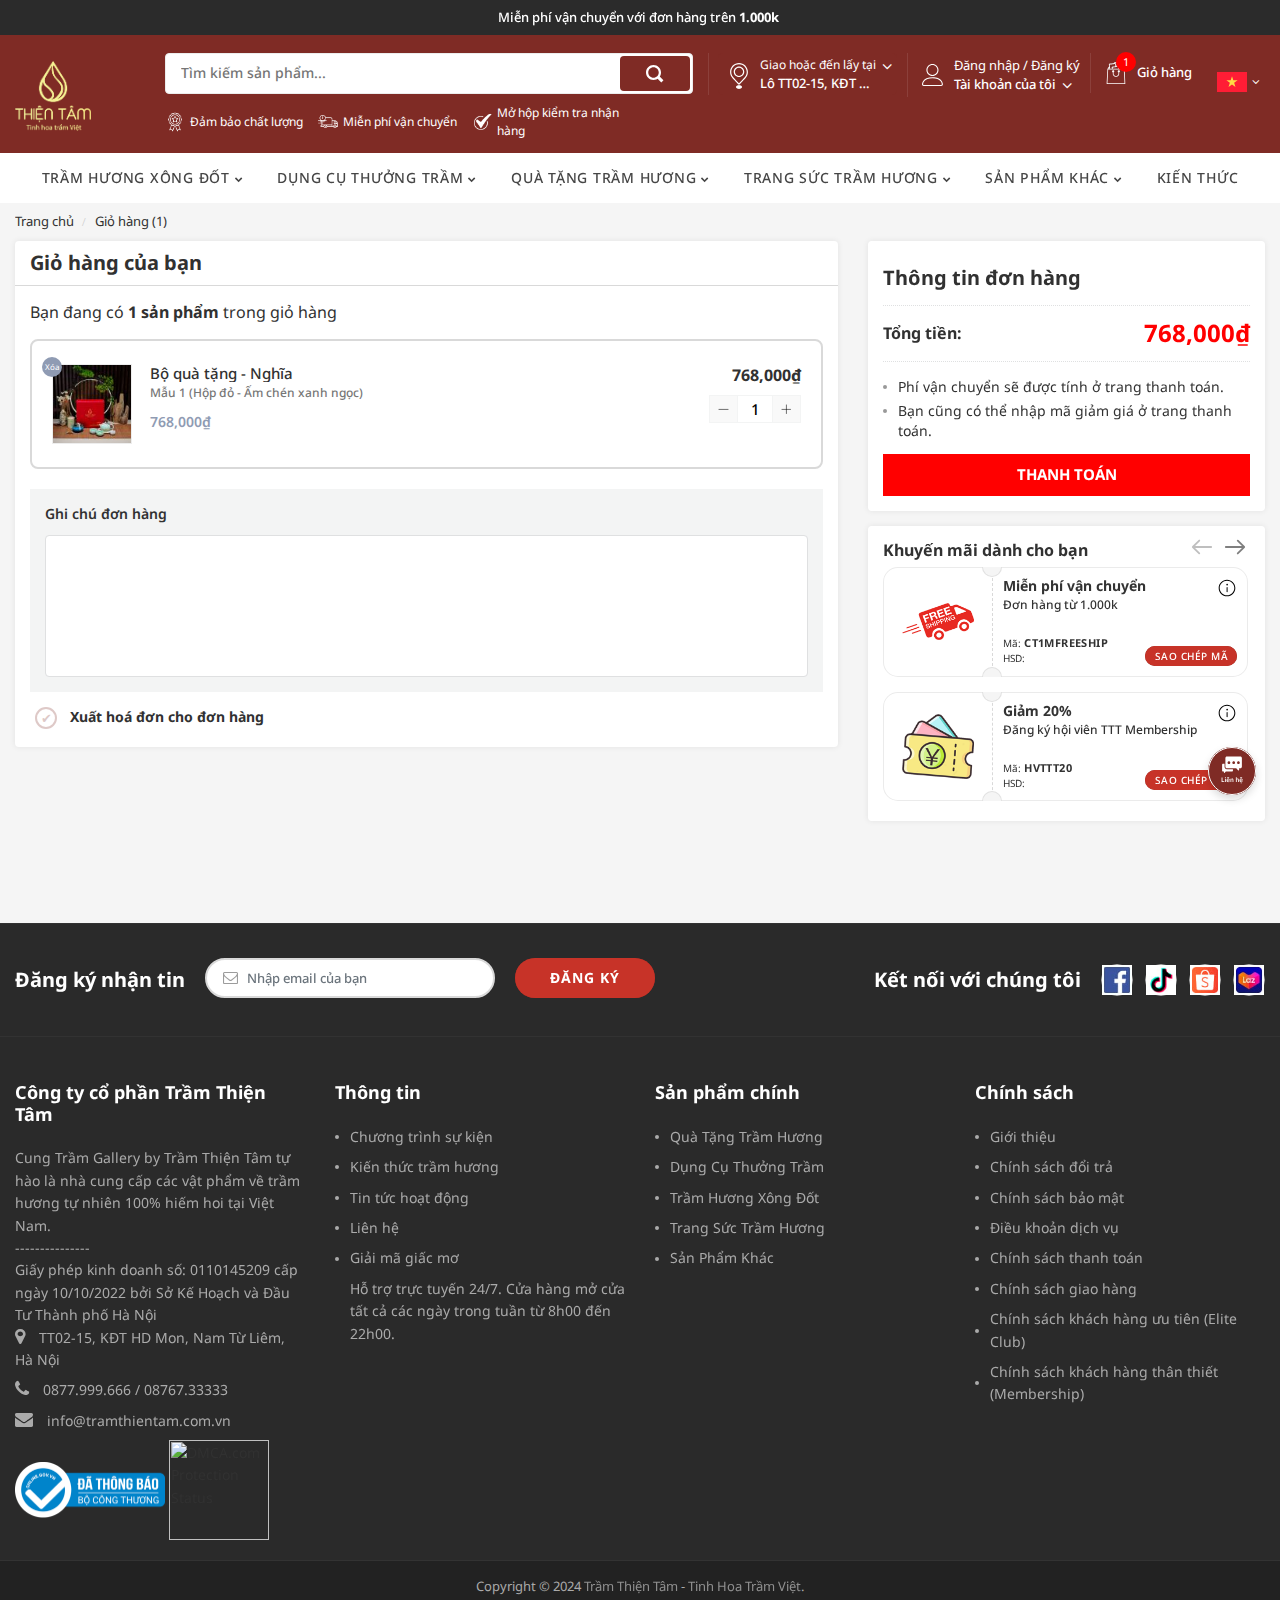
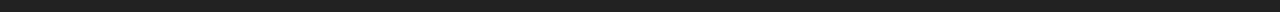
==== cart.html @ 8eb8893b "update cart" ====
<html>
    <head>
        <meta charset="utf-8" />
        <meta name="viewport" content="width=device-width, initial-scale=1">
        <title>Nụ trầm hương tại Vĩnh Phúc 2024: Chọn mua ở đâu tốt nhất? | Cung Trầm Gallery by Trầm Thiện Tâm</title>
        <link rel="stylesheet" href="https://fonts.googleapis.com/css?family=Noto%20Sans::400,400i,700,700i&display=swap" as="style"> 
        <link rel="stylesheet" href="statics/css/style.css" />
        <script src="statics/js/jquery-3.5.1.min.js" type="text/javascript"></script>
        <script src="statics/js/OwlCarousel2/owl.carousel.min.js" type="text/javascript"></script>
        <script src="statics/js/bootstap/popper.min.js" type="text/javascript"></script>
        <script src="statics/js/bootstap/bootstrap.min.js"></script>
        <script src="statics/js/Masonry/Masonry.js" type="text/javascript"></script>
        <script src="statics/js/js_custom.js" type="text/javascript"></script>
    </head>
    <body>
        <div class="mainBody-theme-container mainBody-modalshow layoutProduct_scroll">
        <div class="header-topbar clearfix">
            <div class="container-fluid">
                <ul class="navTop">
                    <li class="language_mobile  language_hovertop ">
                        <div class="language_flag">       
                            <span class="flag vn"></span> Tiếng Việt
                        </div>  
                        <div class="language_navcontent">
                            <div class="language_dropdown">
                                <ul class="list-unstyled">
                                    <li>
                                        <a class="lang__vi" href="javascript:void(0)">
                                            <span>
                                                <svg version="1.1" xmlns="http://www.w3.org/2000/svg" xmlns:xlink="http://www.w3.org/1999/xlink" x="0px" y="0px" viewBox="0 0 512 512" style="enable-background:new 0 0 512 512;" xml:space="preserve"> <polygon style="fill:#ff1d35;" points="196.641,85.337 0,85.337 0,426.663 196.641,426.663 512,426.663 512,85.337 "></polygon> <polygon style="fill:#FFDA44;" points="256,157.279 278.663,227.026 352,227.026 292.668,270.132 315.332,339.881 256,296.774 196.668,339.881 219.332,270.132 160,227.026 233.337,227.026 "></polygon></svg>
                                            </span>
                                            Tiếng Việt
                                        </a>
                                    </li>
                                    <li>
                                        <a class="lang__en" href="javascript:void(0)">
                                            <span>
                                                <svg version="1.1" xmlns="http://www.w3.org/2000/svg" xmlns:xlink="http://www.w3.org/1999/xlink" x="0px" y="0px" viewBox="0 0 512 512" style="enable-background:new 0 0 512 512;" xml:space="preserve"> <rect y="85.333" style="fill:#F0F0F0;" width="512" height="341.337"></rect> <polygon style="fill:#D80027;" points="288,85.33 224,85.33 224,223.996 0,223.996 0,287.996 224,287.996 224,426.662 288,426.662 288,287.996 512,287.996 512,223.996 288,223.996 "></polygon> <g> <polygon style="fill:#0052B4;" points="393.785,315.358 512,381.034 512,315.358     "></polygon> <polygon style="fill:#0052B4;" points="311.652,315.358 512,426.662 512,395.188 368.307,315.358     "></polygon> <polygon style="fill:#0052B4;" points="458.634,426.662 311.652,344.998 311.652,426.662     "></polygon> </g> <polygon style="fill:#F0F0F0;" points="311.652,315.358 512,426.662 512,395.188 368.307,315.358 "></polygon> <polygon style="fill:#D80027;" points="311.652,315.358 512,426.662 512,395.188 368.307,315.358 "></polygon> <g> <polygon style="fill:#0052B4;" points="90.341,315.356 0,365.546 0,315.356     "></polygon> <polygon style="fill:#0052B4;" points="200.348,329.51 200.348,426.661 25.491,426.661     "></polygon> </g> <polygon style="fill:#D80027;" points="143.693,315.358 0,395.188 0,426.662 0,426.662 200.348,315.358 "></polygon> <g> <polygon style="fill:#0052B4;" points="118.215,196.634 0,130.958 0,196.634     "></polygon> <polygon style="fill:#0052B4;" points="200.348,196.634 0,85.33 0,116.804 143.693,196.634     "></polygon> <polygon style="fill:#0052B4;" points="53.366,85.33 200.348,166.994 200.348,85.33     "></polygon> </g> <polygon style="fill:#F0F0F0;" points="200.348,196.634 0,85.33 0,116.804 143.693,196.634 "></polygon> <polygon style="fill:#D80027;" points="200.348,196.634 0,85.33 0,116.804 143.693,196.634 "></polygon> <g> <polygon style="fill:#0052B4;" points="421.659,196.636 512,146.446 512,196.636     "></polygon> <polygon style="fill:#0052B4;" points="311.652,182.482 311.652,85.331 486.509,85.331     "></polygon> </g> <polygon style="fill:#D80027;" points="368.307,196.634 512,116.804 512,85.33 512,85.33 311.652,196.634 "></polygon></svg>
                                            </span>    
                                            English
                                        </a>
                                    </li>    
                                </ul>
                            </div> 
                        </div>  
                    </li>
                </ul>
            </div>
        </div>
        <div class="topbar">
            <div class="container-fluid">
                <div class="topbar-wrapper">
                    <ul class="topbar-slideText owl-carousel">
                        <li class="discount">
                            <div class="discount-txt">
                                Miễn phí vận chuyển với đơn hàng trên  
                                <b> 1.000k </b>  	
                            </div>
                        </li>
        
                        <li class="discount">
                            <div class="discount-txt">
                                Đăng ký thành viên tại Cung Trầm Gallery by Trầm Thiện Tâm (membership) tiết kiếm tới <strong>20% </strong>  tất cả sản phẩm	
                            </div>
                        </li>
        
                        <li class="discount">
                            <div class="discount-txt">
                                Mua trực tiếp và check-in tại cửa hàng nhận ưu đãi <strong>5% </strong>  tất cả sản phẩm trầm hương	
                            </div>
                        </li>
                    </ul>
                </div>
            </div>
        </div>
        <div class="mainHeader--height">
            <header class="mainHeader mainHeader_temp03" id="site-header">
               <div class="mainHeader-middle">
                  <div class="container-fluid container-pd">
                     <div class="flex-container-header">
                        <div class="header-wrap-iconav header-wrap-action d-sm-block d-lg-none">
                           <div class="header-action">
                              <div class="header-action-item header-action_menu">
                                 <div class="header-action_text">
                                    <a class="header-action__link header-action_clicked" href="javascript:void(0)" id="site-menu-handle" aria-label="Menu" title="Menu">
                                       <span class="box-icon">
                                          <span class="hamburger-menu" aria-hidden="true">
                                          <span class="bar"></span>
                                          </span>
                                          <span class="box-icon--close">
                                             <svg viewBox="0 0 19 19" role="presentation">
                                                <path d="M9.1923882 8.39339828l7.7781745-7.7781746 1.4142136 1.41421357-7.7781746 7.77817459 7.7781746 7.77817456L16.9705627 19l-7.7781745-7.7781746L1.41421356 19 0 17.5857864l7.7781746-7.77817456L0 2.02943725 1.41421356.61522369 9.1923882 8.39339828z" fill-rule="evenodd"></path>
                                             </svg>
                                          </span>
                                       </span>
                                    </a>
                                    <span class="box-triangle">
                                       <svg viewBox="0 0 20 9" role="presentation">
                                          <path d="M.47108938 9c.2694725-.26871321.57077721-.56867841.90388257-.89986354C3.12384116 6.36134886 5.74788116 3.76338565 9.2467995.30653888c.4145057-.4095171 1.0844277-.40860098 1.4977971.00205122L19.4935156 9H.47108938z" fill="#ffffff"></path>
                                       </svg>
                                    </span>
                                 </div>
                                 <div class="header-action_dropdown">
                                    <div class="header-dropdown_content">
                                       <div class="sitenav-menu menu-mobile" id="siteNav-menu">
                                          <div class="menu-mobile--wrap">
                                             <div class="menu-mobile--bottom">
                                                <nav id="mp-menu" class="mp-menu mp-cover">
                                                   <div class="mp-level" level="1">
                                                      <div class="mplus-menu">
                                                         <ul class="mm-panel vertical-menu-list list-root">
                                                            <li menu-root="105238451">
                                                               <a class="parent" href="product.html">
                                                                  Trầm Hương Xông Đốt
                                                                  <i>
                                                                     <svg class="icon icon--arrow-right" viewBox="0 0 8 12" role="presentation">
                                                                        <path stroke="currentColor" stroke-width="2" d="M2 2l4 4-4 4" fill="none" stroke-linecap="square"></path>
                                                                     </svg>
                                                                  </i>
                                                               </a>
                                                            </li>
                                                            <li menu-root="105238414">
                                                               <a class="parent" href="product.html">
                                                                  Dụng Cụ Thưởng Trầm
                                                                  <i>
                                                                     <svg class="icon icon--arrow-right" viewBox="0 0 8 12" role="presentation">
                                                                        <path stroke="currentColor" stroke-width="2" d="M2 2l4 4-4 4" fill="none" stroke-linecap="square"></path>
                                                                     </svg>
                                                                  </i>
                                                               </a>
                                                            </li>
                                                            <li menu-root="105227202">
                                                               <a class="parent" href="product.html">
                                                                  Quà Tặng Trầm Hương
                                                                  <i>
                                                                     <svg class="icon icon--arrow-right" viewBox="0 0 8 12" role="presentation">
                                                                        <path stroke="currentColor" stroke-width="2" d="M2 2l4 4-4 4" fill="none" stroke-linecap="square"></path>
                                                                     </svg>
                                                                  </i>
                                                               </a>
                                                            </li>
                                                            <li menu-root="105268063">
                                                               <a class="parent" href="product.html">
                                                                  Trang Sức Trầm Hương
                                                                  <i>
                                                                     <svg class="icon icon--arrow-right" viewBox="0 0 8 12" role="presentation">
                                                                        <path stroke="currentColor" stroke-width="2" d="M2 2l4 4-4 4" fill="none" stroke-linecap="square"></path>
                                                                     </svg>
                                                                  </i>
                                                               </a>
                                                            </li>
                                                            <li menu-root="105268090">
                                                               <a class="parent" href="product.html">
                                                                  Sản Phẩm Khác
                                                                  <i>
                                                                     <svg class="icon icon--arrow-right" viewBox="0 0 8 12" role="presentation">
                                                                        <path stroke="currentColor" stroke-width="2" d="M2 2l4 4-4 4" fill="none" stroke-linecap="square"></path>
                                                                     </svg>
                                                                  </i>
                                                               </a>
                                                            </li>
                                                            <li>
                                                               <a class="parent" href="news.html">Kiến thức</a>
                                                            </li>
                                                            <li class="mm-divider">
                                                               <div class="mobile-menu__section mobile-menu__section--loose">
                                                                  <p class="mobile-menu__section-title">Bạn cần hỗ trợ?</p>
                                                                  <div class="mobile-menu__help-wrapper">
                                                                     <svg class="icon icon--bi-phone" viewBox="0 0 24 24" role="presentation">
                                                                        <g stroke-width="2" fill="none" fill-rule="evenodd" stroke-linecap="square">
                                                                           <path d="M17 15l-3 3-8-8 3-3-5-5-3 3c0 9.941 8.059 18 18 18l3-3-5-5z" stroke="#313131"></path>
                                                                           <path d="M14 1c4.971 0 9 4.029 9 9m-9-5c2.761 0 5 2.239 5 5" stroke="#313131"></path>
                                                                        </g>
                                                                     </svg>
                                                                     <a href="tel:0876733333" rel="nofollow">08767.33333</a>
                                                                  </div>
                                                                  <div class="mobile-menu__help-wrapper">
                                                                     <svg class="icon icon--bi-email" viewBox="0 0 22 22" role="presentation">
                                                                        <g fill="none" fill-rule="evenodd">
                                                                           <path stroke="#313131" d="M.916667 10.08333367l3.66666667-2.65833334v4.65849997zm20.1666667 0L17.416667 7.42500033v4.65849997z"></path>
                                                                           <path stroke="#313131" stroke-width="2" d="M4.58333367 7.42500033L.916667 10.08333367V21.0833337h20.1666667V10.08333367L17.416667 7.42500033"></path>
                                                                           <path stroke="#313131" stroke-width="2" d="M4.58333367 12.1000003V.916667H17.416667v11.1833333m-16.5-2.01666663L21.0833337 21.0833337m0-11.00000003L11.0000003 15.5833337"></path>
                                                                           <path d="M8.25000033 5.50000033h5.49999997M8.25000033 9.166667h5.49999997" stroke="#313131" stroke-width="2" stroke-linecap="square"></path>
                                                                        </g>
                                                                     </svg>
                                                                     <a href="mailto:info@tramthientam.com.vn" rel="nofollow">info@tramthientam.com.vn</a>
                                                                  </div>
                                                               </div>
                                                            </li>
                                                         </ul>
                                                         <ul class="mm-panel list-child" id="105238451">
                                                            <li><a href="javascript:;"><i class="fa fa-angle-left" aria-hidden="true"></i>Quay về</a></li>
                                                            <li><a href="product.html"><b>Xem tất cả "Trầm Hương Xông Đốt"</b></a></li>
                                                            <li>
                                                               <a href="product.html"><span>-</span>Hương Trầm</a>
                                                            </li>
                                                            <li>
                                                               <a href="product.html"><span>-</span>Nụ Trầm Hương</a>
                                                            </li>
                                                            <li>
                                                               <a href="product.html"><span>-</span>Bột Trầm Hương</a>
                                                            </li>
                                                            <li>
                                                               <a href="product.html"><span>-</span>Hương Trầm Không Tăm</a>
                                                            </li>
                                                            <li>
                                                               <a href="product.html"><span>-</span>Trầm Hương Miếng</a>
                                                            </li>
                                                         </ul>
                                                         <ul class="mm-panel list-child" id="105238414">
                                                            <li><a href="javascript:;"><i class="fa fa-angle-left" aria-hidden="true"></i>Quay về</a></li>
                                                            <li><a href="product.html"><b>Xem tất cả "Dụng Cụ Thưởng Trầm"</b></a></li>
                                                            <li>
                                                               <a href="product.html"><span>-</span>Lư Xông Trầm</a>
                                                            </li>
                                                            <li>
                                                               <a href="product.html"><span>-</span>Thác Khói Trầm Hương</a>
                                                            </li>
                                                            <li>
                                                               <a href="product.html"><span>-</span>Thưởng Hương Không Tăm</a>
                                                            </li>
                                                            <li>
                                                               <a href="product.html"><span>-</span>Lư Điện Xông Trầm</a>
                                                            </li>
                                                            <li>
                                                               <a href="product.html"><span>-</span>Tẩu Xông Trầm</a>
                                                            </li>
                                                            <li>
                                                               <a href="product.html"><span>-</span>Bộ Dụng Cụ Thưởng Trầm</a>
                                                            </li>
                                                            <li>
                                                               <a href="product.html"><span>-</span>Phụ Kiện Thưởng Trầm</a>
                                                            </li>
                                                         </ul>
                                                         <ul class="mm-panel list-child" id="105227202">
                                                            <li><a href="javascript:;"><i class="fa fa-angle-left" aria-hidden="true"></i>Quay về</a></li>
                                                            <li><a href="product.html"><b>Xem tất cả "Quà Tặng Trầm Hương"</b></a></li>
                                                            <li>
                                                               <a href="product.html"><span>-</span>Bộ Quà Tặng Trầm Hương</a>
                                                            </li>
                                                            <li>
                                                               <a href="product.html"><span>-</span>Vật Phẩm Cúng Dường</a>
                                                            </li>
                                                         </ul>
                                                         <ul class="mm-panel list-child" id="105268063">
                                                            <li><a href="javascript:;"><i class="fa fa-angle-left" aria-hidden="true"></i>Quay về</a></li>
                                                            <li><a href="product.html"><b>Xem tất cả "Trang Sức Trầm Hương"</b></a></li>
                                                            <li>
                                                               <a href="product.html"><span>-</span>Vòng Trầm Hương Nữ</a>
                                                            </li>
                                                            <li>
                                                               <a href="product.html"><span>-</span>Vòng Trầm Hương Nam</a>
                                                            </li>
                                                            <li>
                                                               <a href="product.html"><span>-</span>Chuỗi Vòng Trầm Hương (108/216 Hạt)</a>
                                                            </li>
                                                            <li>
                                                               <a href="product.html"><span>-</span>Vòng Trầm Hương Cặp Đôi</a>
                                                            </li>
                                                            <li>
                                                               <a href="product.html"><span>-</span>Vòng Trầm Hương Cho Bé</a>
                                                            </li>
                                                            <li>
                                                               <a href="product.html"><span>-</span>Vòng Trầm Hương Mix Charm</a>
                                                            </li>
                                                            <li>
                                                               <a href="product.html"><span>-</span>Dây Chuyền Trầm Hương</a>
                                                            </li>
                                                         </ul>
                                                         <ul class="mm-panel list-child" id="105268090">
                                                            <li><a href="javascript:;"><i class="fa fa-angle-left" aria-hidden="true"></i>Quay về</a></li>
                                                            <li><a href="product.html"><b>Xem tất cả "Sản Phẩm Khác"</b></a></li>
                                                            <li>
                                                               <a href="product.html"><span>-</span>Trà Trầm Hương</a>
                                                            </li>
                                                            <li>
                                                               <a href="product.html"><span>-</span>Rượu Trầm Hương</a>
                                                            </li>
                                                            <li>
                                                               <a href="product.html"><span>-</span>Tinh Dầu Trầm Hương</a>
                                                            </li>
                                                            <li>
                                                               <a href="product.html"><span>-</span>Trầm Hương Cảnh</a>
                                                            </li>
                                                         </ul>
                                                      </div>
                                                   </div>
                                                </nav>
                                             </div>
                                          </div>
                                       </div>
                                    </div>
                                 </div>
                              </div>
                           </div>
                        </div>
                        <div class="header-wrap-logo">
                           <div class="wrap-logo" itemscope="" itemtype="http://schema.org/Organization">
                              <a href="index.html" itemprop="url">
                              <img itemprop="logo" src="statics/imgs/logo.png" alt="Cung Trầm Gallery by Trầm Thiện Tâm" class="img-responsive logoimg ls-is-cached owl-lazyed" width="75.5" height="100%">
                              </a>			
                              <h1 style="display:none"><a href="index.html" itemprop="url">Cung Trầm Gallery by Trầm Thiện Tâm</a></h1>
                           </div>
                        </div>
                        <div class="header-wrap-action">
                           <div class="header-action">
                              <div class="header-action-item header-wrap-search d-none d-lg-block">
                                 <div class="header-search">
                                    <div class="search-box wpo-wrapper-search">
                                       <form action="search.html" class="searchform-product searchform-categoris ultimate-search" np-autofill-form-type="other" np-checked="1" np-watching="1">
                                          <div class="wpo-search-inner">
                                             <input type="hidden" name="type" value="product">
                                             <input required="" id="inputSearchAuto-3" class="input-search" name="q" autocomplete="off" type="text" size="20" placeholder="Tìm kiếm sản phẩm...">
                                          </div>
                                          <button type="submit" class="btn-search btn">
                                             <svg version="1.1" class="svg search" xmlns="http://www.w3.org/2000/svg" xmlns:xlink="http://www.w3.org/1999/xlink" x="0px" y="0px" viewBox="0 0 24 27" style="enable-background:new 0 0 24 27;" xml:space="preserve">
                                                <path d="M10,2C4.5,2,0,6.5,0,12s4.5,10,10,10s10-4.5,10-10S15.5,2,10,2z M10,19c-3.9,0-7-3.1-7-7s3.1-7,7-7s7,3.1,7,7S13.9,19,10,19z"></path>
                                                <rect x="17" y="17" transform="matrix(0.7071 -0.7071 0.7071 0.7071 -9.2844 19.5856)" width="4" height="8"></rect>
                                             </svg>
                                          </button>
                                       </form>
                                       <div id="ajaxSearchResults-3" class="smart-search-wrapper ajaxSearchResults" style="display: none">
                                          <div class="resultsContent"></div>
                                       </div>
                                    </div>
                                 </div>
                                 <div class="policy-search d-none d-xl-block">
                                    <ul>
                                       <li class="box-item">
                                          <div class="box-icon">
                                             <img src="statics/imgs/header_03_policy_1_ico.png?v=232" alt="Đảm bảo chất lượng" width="20" height="20">
                                          </div>
                                          <div class="box-text">
                                             Đảm bảo chất lượng
                                          </div>
                                       </li>
                                       <li class="box-item">
                                          <div class="box-icon">
                                             <img src="statics/imgs/header_03_policy_2_ico.png?v=232" alt="Miễn phí vận chuyển" width="20" height="20">
                                          </div>
                                          <div class="box-text">
                                             Miễn phí vận chuyển
                                          </div>
                                       </li>
                                       <li class="box-item">
                                          <div class="box-icon">
                                             <img src="statics/imgs/header_03_policy_3_ico.png?v=232" alt="Mở hộp kiểm tra nhận hàng" width="20" height="20">
                                          </div>
                                          <div class="box-text">
                                             Mở hộp kiểm tra nhận hàng
                                          </div>
                                       </li>
                                    </ul>
                                 </div>
                              </div>
                              <div class="header-action-item header-action_search">
                                 <div class="header-action_text">
                                    <a class="header-action__link header-action_clicked" href="javascript:void(0)" id="site-search-handle" aria-label="Tìm kiếm" title="Tìm kiếm">
                                       <span class="box-icon">
                                          <svg class="svg-ico-search" xmlns="http://www.w3.org/2000/svg" xmlns:xlink="http://www.w3.org/1999/xlink" version="1.1" id="Capa_1" x="0px" y="0px" viewBox="0 0 451 451" style="enable-background:new 0 0 451 451;" xml:space="preserve">
                                             <g>
                                                <path d="M447.05,428l-109.6-109.6c29.4-33.8,47.2-77.9,47.2-126.1C384.65,86.2,298.35,0,192.35,0C86.25,0,0.05,86.3,0.05,192.3   s86.3,192.3,192.3,192.3c48.2,0,92.3-17.8,126.1-47.2L428.05,447c2.6,2.6,6.1,4,9.5,4s6.9-1.3,9.5-4   C452.25,441.8,452.25,433.2,447.05,428z M26.95,192.3c0-91.2,74.2-165.3,165.3-165.3c91.2,0,165.3,74.2,165.3,165.3   s-74.1,165.4-165.3,165.4C101.15,357.7,26.95,283.5,26.95,192.3z"></path>
                                             </g>
                                          </svg>
                                          <span class="box-icon--close">
                                             <svg viewBox="0 0 19 19" role="presentation">
                                                <path d="M9.1923882 8.39339828l7.7781745-7.7781746 1.4142136 1.41421357-7.7781746 7.77817459 7.7781746 7.77817456L16.9705627 19l-7.7781745-7.7781746L1.41421356 19 0 17.5857864l7.7781746-7.77817456L0 2.02943725 1.41421356.61522369 9.1923882 8.39339828z" fill-rule="evenodd"></path>
                                             </svg>
                                          </span>
                                       </span>
                                    </a>
                                    <span class="box-triangle">
                                       <svg viewBox="0 0 20 9" role="presentation">
                                          <path d="M.47108938 9c.2694725-.26871321.57077721-.56867841.90388257-.89986354C3.12384116 6.36134886 5.74788116 3.76338565 9.2467995.30653888c.4145057-.4095171 1.0844277-.40860098 1.4977971.00205122L19.4935156 9H.47108938z" fill="#ffffff"></path>
                                       </svg>
                                    </span>
                                 </div>
                                 <div class="header-action_dropdown">
                                    <div class="header-dropdown_content">
                                       <div class="sitenav-content sitenav-search">
                                          <p class="boxtitle">Tìm kiếm</p>
                                          <div class="search-box wpo-wrapper-search">
                                             <form action="search.html" class="searchform searchform-categoris ultimate-search">
                                                <div class="wpo-search-inner">
                                                   <input type="hidden" name="type" value="product">
                                                   <input required="" id="inputSearchAuto" class="input-search" name="q" maxlength="40" autocomplete="off" type="text" size="20" placeholder="Tìm kiếm sản phẩm..." np-intersection-state="observed">
                                                </div>
                                                <button type="submit" class="btn-search btn" id="search-header-btn">
                                                   <svg version="1.1" class="svg search" xmlns="http://www.w3.org/2000/svg" xmlns:xlink="http://www.w3.org/1999/xlink" x="0px" y="0px" viewBox="0 0 24 27" style="enable-background:new 0 0 24 27;" xml:space="preserve">
                                                      <path d="M10,2C4.5,2,0,6.5,0,12s4.5,10,10,10s10-4.5,10-10S15.5,2,10,2z M10,19c-3.9,0-7-3.1-7-7s3.1-7,7-7s7,3.1,7,7S13.9,19,10,19z"></path>
                                                      <rect x="17" y="17" transform="matrix(0.7071 -0.7071 0.7071 0.7071 -9.2844 19.5856)" width="4" height="8"></rect>
                                                   </svg>
                                                </button>
                                             </form>
                                             <div id="ajaxSearchResults" class="smart-search-wrapper ajaxSearchResults" style="display: none">
                                                <div class="resultsContent"></div>
                                             </div>
                                          </div>
                                       </div>
                                    </div>
                                 </div>
                              </div>
                              <div class="header-action-item header-action_locale locationContainer">
                                 <div class="header-action_text ">
                                    <a class="header-action__link header-action_clicked" href="#" id="site-locale-handle" aria-label="Khu vực mua hàng" title="Khu vực mua hàng">
                                       <span class="box-icon">
                                          <svg version="1.1" xmlns="http://www.w3.org/2000/svg" xmlns:xlink="http://www.w3.org/1999/xlink" x="0px" y="0px" viewBox="0 0 368.666 368.666" style="enable-background:new 0 0 368.666 368.666;" xml:space="preserve">
                                             <g id="XMLID_2_">
                                                <g>
                                                   <g>
                                                      <path d="M184.333,0C102.01,0,35.036,66.974,35.036,149.297c0,33.969,11.132,65.96,32.193,92.515
                                                         c27.27,34.383,106.572,116.021,109.934,119.479l7.169,7.375l7.17-7.374c3.364-3.46,82.69-85.116,109.964-119.51
                                                         c21.042-26.534,32.164-58.514,32.164-92.485C333.63,66.974,266.656,0,184.333,0z M285.795,229.355
                                                         c-21.956,27.687-80.92,89.278-101.462,110.581c-20.54-21.302-79.483-82.875-101.434-110.552
                                                         c-18.228-22.984-27.863-50.677-27.863-80.087C55.036,78.002,113.038,20,184.333,20c71.294,0,129.297,58.002,129.296,129.297
                                                         C313.629,178.709,304.004,206.393,285.795,229.355z"></path>
                                                      <path d="M184.333,59.265c-48.73,0-88.374,39.644-88.374,88.374c0,48.73,39.645,88.374,88.374,88.374s88.374-39.645,88.374-88.374
                                                         S233.063,59.265,184.333,59.265z M184.333,216.013c-37.702,0-68.374-30.673-68.374-68.374c0-37.702,30.673-68.374,68.374-68.374
                                                         s68.373,30.673,68.374,68.374C252.707,185.341,222.035,216.013,184.333,216.013z"></path>
                                                   </g>
                                                </g>
                                             </g>
                                          </svg>
                                          <span class="pulse"></span>
                                          <span class="box-icon--close">
                                             <svg viewBox="0 0 19 19" role="presentation">
                                                <path d="M9.1923882 8.39339828l7.7781745-7.7781746 1.4142136 1.41421357-7.7781746 7.77817459 7.7781746 7.77817456L16.9705627 19l-7.7781745-7.7781746L1.41421356 19 0 17.5857864l7.7781746-7.77817456L0 2.02943725 1.41421356.61522369 9.1923882 8.39339828z" fill-rule="evenodd"></path>
                                             </svg>
                                          </span>
                                       </span>
                                       <span class="box-text  nohas-account  ">
                                       <span class="txtnw">Giao hoặc đến lấy tại <i class="fa fa-angle-down" aria-hidden="true"></i></span>
                                       <span class="txtbl shiptoHere"><span class="txt-overflow">Lô TT02-15, KĐT HD Mon, Nam Từ Liêm, Hà Nội, Phường Mỹ Đình 2, Quận Nam Từ Liêm</span></span>
                                       </span>
                                    </a>
                                    <span class="box-triangle">
                                       <svg viewBox="0 0 20 9" role="presentation">
                                          <path d="M.47108938 9c.2694725-.26871321.57077721-.56867841.90388257-.89986354C3.12384116 6.36134886 5.74788116 3.76338565 9.2467995.30653888c.4145057-.4095171 1.0844277-.40860098 1.4977971.00205122L19.4935156 9H.47108938z" fill="#ffffff"></path>
                                       </svg>
                                    </span>
                                 </div>
                                 <div class="header-action_dropdown">
                                    <div class="header-dropdown_content">
                                       <div class="sitenav-content sitenav-locate">
                                          <button class="btnclose" aria-label="button close">
                                             <svg viewBox="0 0 19 19" role="presentation">
                                                <path d="M9.1923882 8.39339828l7.7781745-7.7781746 1.4142136 1.41421357-7.7781746 7.77817459 7.7781746 7.77817456L16.9705627 19l-7.7781745-7.7781746L1.41421356 19 0 17.5857864l7.7781746-7.77817456L0 2.02943725 1.41421356.61522369 9.1923882 8.39339828z" fill-rule="evenodd"></path>
                                             </svg>
                                          </button>
                                          <div class="sitenav-content__title">
                                             <p class="txt-title">Khu vực mua hàng</p>
                                          </div>
                                          <div class="sitenav-content__block sitenav-boxscroll">
                                             <div class="boxfilter">
                                                <div class="filter-select">
                                                   <div class="select-item">
                                                      <label for="filter-province">Tỉnh/Thành</label>
                                                      <div class="field-select">
                                                         <select class="filter-province" id="filter-province" np-intersection-state="visible">
                                                            <option value="null">- Chọn Tỉnh/Thành -</option>
                                                            <option value="Hà Nội">Hà Nội</option>
                                                         </select>
                                                      </div>
                                                   </div>
                                                   <div class="select-item">
                                                      <label for="filter-district">Quận/huyện </label>
                                                      <div class="field-select">
                                                         <select class="filter-district" id="filter-district" np-intersection-state="visible">
                                                            <option value="null">- Chọn Quận/Huyện -</option>
                                                            <option value="Quận Nam Từ Liêm">Quận Nam Từ Liêm</option>
                                                         </select>
                                                      </div>
                                                   </div>
                                                </div>
                                             </div>
                                             <div class="boxaddress chooseLocation">
                                                Giao hoặc đến lấy tại:
                                                <span id="1366881" province="Hà Nội">Lô TT02-15, KĐT HD Mon, Nam Từ Liêm, Hà Nội, Phường Mỹ Đình 2, Quận Nam Từ Liêm</span>
                                             </div>
                                             <div class="boxprovince">
                                                <div class="textprov">Chọn cửa hàng gần bạn nhất để tối ưu chi phí giao hàng. Hoặc đến lấy hàng</div>
                                                <ul class="listprov">
                                                   <li id="1398473" district="Quận Nam Từ Liêm" province="Hà Nội">
                                                      <span class="icmap">
                                                         <svg fill="#7f2b25" xmlns="http://www.w3.org/2000/svg" xmlns:xlink="http://www.w3.org/1999/xlink" x="0px" y="0px" viewBox="0 0 512 512" style="enable-background:new 0 0 512 512;" xml:space="preserve">
                                                            <g>
                                                               <g>
                                                                  <path d="M256,0C156.748,0,76,80.748,76,180c0,33.534,9.289,66.26,26.869,94.652l142.885,230.257 c2.737,4.411,7.559,7.091,12.745,7.091c0.04,0,0.079,0,0.119,0c5.231-0.041,10.063-2.804,12.75-7.292L410.611,272.22 C427.221,244.428,436,212.539,436,180C436,80.748,355.252,0,256,0z M384.866,256.818L258.272,468.186l-129.905-209.34 C113.734,235.214,105.8,207.95,105.8,180c0-82.71,67.49-150.2,150.2-150.2S406.1,97.29,406.1,180 C406.1,207.121,398.689,233.688,384.866,256.818z"></path>
                                                               </g>
                                                            </g>
                                                            <g>
                                                               <g>
                                                                  <path d="M256,90c-49.626,0-90,40.374-90,90c0,49.309,39.717,90,90,90c50.903,0,90-41.233,90-90C346,130.374,305.626,90,256,90z M256,240.2c-33.257,0-60.2-27.033-60.2-60.2c0-33.084,27.116-60.2,60.2-60.2s60.1,27.116,60.1,60.2 C316.1,212.683,289.784,240.2,256,240.2z"></path>
                                                               </g>
                                                            </g>
                                                         </svg>
                                                      </span>
                                                      <span class="address-name">Cung Trầm Gallery</span><span style="display:none"> -</span>
                                                      TT02-15, KĐT HD Mon, Phường Mỹ Đình 2, Quận Nam Từ Liêm, Thành phố Hà Nội, Phường Mỹ Đình 2, Quận Nam Từ Liêm						
                                                   </li>
                                                </ul>
                                             </div>
                                          </div>
                                       </div>
                                    </div>
                                 </div>
                              </div>
                              <div class="header-action-item header-action_account">
                                 <div class="header-action_text">
                                    <a class="header-action__link  header-action_clicked " href="javascript:void(0);" id="site-account-handle" aria-label="Tài khoản" title="Tài khoản">
                                       <span class="box-icon">
                                          <svg class="svg-ico-account" viewBox="0 0 1024 1024">
                                             <path class="path1" d="M486.4 563.2c-155.275 0-281.6-126.325-281.6-281.6s126.325-281.6 281.6-281.6 281.6 126.325 281.6 281.6-126.325 281.6-281.6 281.6zM486.4 51.2c-127.043 0-230.4 103.357-230.4 230.4s103.357 230.4 230.4 230.4c127.042 0 230.4-103.357 230.4-230.4s-103.358-230.4-230.4-230.4z"></path>
                                             <path class="path2" d="M896 1024h-819.2c-42.347 0-76.8-34.451-76.8-76.8 0-3.485 0.712-86.285 62.72-168.96 36.094-48.126 85.514-86.36 146.883-113.634 74.957-33.314 168.085-50.206 276.797-50.206 108.71 0 201.838 16.893 276.797 50.206 61.37 27.275 110.789 65.507 146.883 113.634 62.008 82.675 62.72 165.475 62.72 168.96 0 42.349-34.451 76.8-76.8 76.8zM486.4 665.6c-178.52 0-310.267 48.789-381 141.093-53.011 69.174-54.195 139.904-54.2 140.61 0 14.013 11.485 25.498 25.6 25.498h819.2c14.115 0 25.6-11.485 25.6-25.6-0.006-0.603-1.189-71.333-54.198-140.507-70.734-92.304-202.483-141.093-381.002-141.093z"></path>
                                          </svg>
                                          <span class="box-icon--close">
                                             <svg viewBox="0 0 19 19" role="presentation">
                                                <path d="M9.1923882 8.39339828l7.7781745-7.7781746 1.4142136 1.41421357-7.7781746 7.77817459 7.7781746 7.77817456L16.9705627 19l-7.7781745-7.7781746L1.41421356 19 0 17.5857864l7.7781746-7.77817456L0 2.02943725 1.41421356.61522369 9.1923882 8.39339828z" fill-rule="evenodd"></path>
                                             </svg>
                                          </span>
                                       </span>
                                       <span class="box-text">
                                       Đăng nhập / Đăng ký
                                       <span class="txtbl">Tài khoản của tôi <i class="fa fa-angle-down" aria-hidden="true"></i></span>
                                       </span>										
                                    </a>
                                    <span class="box-triangle">
                                       <svg viewBox="0 0 20 9" role="presentation">
                                          <path d="M.47108938 9c.2694725-.26871321.57077721-.56867841.90388257-.89986354C3.12384116 6.36134886 5.74788116 3.76338565 9.2467995.30653888c.4145057-.4095171 1.0844277-.40860098 1.4977971.00205122L19.4935156 9H.47108938z" fill="#ffffff"></path>
                                       </svg>
                                    </span>
                                 </div>
                                 <div class="header-action_dropdown ">
                                    <div class="header-dropdown_content">
                                       <div class="site_account sitenav-account " id="siteNav-account">
                                          <div class="site_account_panel_list">
                                             <div id="header-login-panel" class="site_account_panel site_account_default is-selected">
                                                <div class="site_account_header">
                                                   <h2 class="site_account_title heading">Đăng nhập tài khoản</h2>
                                                   <p class="site_account_legend">Nhập email và mật khẩu của bạn:</p>
                                                </div>
                                                <div class="site_account_inner">
                                                   <form accept-charset="UTF-8" action="login.html" id="customer_login" method="post">
                                                      <input name="form_type" type="hidden" value="customer_login">
                                                      <input name="utf8" type="hidden" value="✓">
                                                      <div class="form__input-wrapper form__input-wrapper--labelled">
                                                         <input type="email" id="login-customer[email]" class="form__field form__field--text" name="customer[email]" required="required">
                                                         <label for="login-customer[email]" class="form__floating-label">Email</label>
                                                      </div>
                                                      <div class="form__input-wrapper form__input-wrapper--labelled">
                                                         <input type="password" id="login-customer[password]" class="form__field form__field--text" name="customer[password]" required="required" autocomplete="current-password">
                                                         <label for="login-customer[password]" class="form__floating-label">Mật khẩu</label>						
                                                         <div class="sitebox-recaptcha">
                                                            This site is protected by reCAPTCHA and the Google
                                                            <a href="https://policies.google.com/privacy" target="_blank" rel="noreferrer">Privacy Policy</a> 
                                                            and <a href="https://policies.google.com/terms" target="_blank" rel="noreferrer">Terms of Service</a> apply.
                                                         </div>
                                                      </div>
                                                      <button type="submit" class="form__submit button dark" id="form_submit-login">Đăng nhập</button>
                                                      <input id="dbb669f519ba488f818939d4ee1a8ed0" name="g-recaptcha-response" type="hidden">
                                                      <noscript src="https://www.google.com/recaptcha/api.js?render=6LdD18MUAAAAAHqKl3Avv8W-tREL6LangePxQLM-"></noscript>
                                                      <noscript>grecaptcha.ready(function() {grecaptcha.execute('6LdD18MUAAAAAHqKl3Avv8W-tREL6LangePxQLM-', {action: 'submit'}).then(function(token) {document.getElementById('dbb669f519ba488f818939d4ee1a8ed0').value = token;});});</noscript>
                                                   </form>
                                                   <div class="site_account_secondary-action">
                                                      <p>Khách hàng mới? 
                                                         <a class="link" href="register.html">Tạo tài khoản</a>
                                                      </p>
                                                      <p>Quên mật khẩu? 
                                                         <button aria-controls="header-recover-panel" class="js-link link">Khôi phục mật khẩu</button>
                                                      </p>
                                                   </div>
                                                </div>
                                             </div>
                                             <div id="header-recover-panel" class="site_account_panel site_account_sliding">
                                                <div class="site_account_header">
                                                   <h2 class="site_account_title heading">Khôi phục mật khẩu</h2>
                                                   <p class="site_account_legend">Nhập email của bạn:</p>
                                                </div>
                                                <div class="site_account_inner">
                                                   <form accept-charset="UTF-8" action="recover.html" method="post">
                                                      <input name="form_type" type="hidden" value="recover_customer_password">
                                                      <input name="utf8" type="hidden" value="✓">
                                                      <div class="form__input-wrapper form__input-wrapper--labelled">
                                                         <input type="email" id="recover-customer[recover_email]" class="form__field form__field--text" name="email" required="required">
                                                         <label for="recover-customer[recover_email]" class="form__floating-label">Email</label>
                                                         <div class="sitebox-recaptcha">
                                                            This site is protected by reCAPTCHA and the Google
                                                            <a href="https://policies.google.com/privacy" target="_blank" rel="noreferrer">Privacy Policy</a> 
                                                            and <a href="https://policies.google.com/terms" target="_blank" rel="noreferrer">Terms of Service</a> apply.
                                                         </div>
                                                      </div>
                                                      <button type="submit" class="form__submit button dark" id="form_submit-recover">Khôi phục</button>
                                                      <input id="adfa47c769354db89ba643fec0b9a96c" name="g-recaptcha-response" type="hidden">
                                                      <noscript src="https://www.google.com/recaptcha/api.js?render=6LdD18MUAAAAAHqKl3Avv8W-tREL6LangePxQLM-"></noscript>
                                                      <noscript>grecaptcha.ready(function() {grecaptcha.execute('6LdD18MUAAAAAHqKl3Avv8W-tREL6LangePxQLM-', {action: 'submit'}).then(function(token) {document.getElementById('adfa47c769354db89ba643fec0b9a96c').value = token;});});</noscript>
                                                   </form>
                                                   <div class="site_account_secondary-action">
                                                      <p>Bạn đã nhớ mật khẩu? 
                                                         <button aria-controls="header-login-panel" class="js-link link">Trở về đăng nhập</button>
                                                      </p>
                                                   </div>
                                                </div>
                                             </div>
                                          </div>
                                       </div>
                                    </div>
                                 </div>
                              </div>
                              <div class="header-action-item header-action_cart">
                                 <div class="header-action_text">
                                    <a class="header-action__link  header-action_clicked " href="javascript:void(0);" id="site-cart-handle" aria-label="Giỏ hàng" title="Giỏ hàng">
                                       <span class="box-icon">
                                          <svg width="20px" height="20px" version="1.0" viewBox="0 0 512 512" xmlns="http://www.w3.org/2000/svg">
                                             <g transform="translate(0 512) scale(.1 -.1)">
                                                <path d="m2371 5100c-150-40-306-141-387-248l-35-48-492-58c-271-32-501-63-512-69-31-16-44-39-45-75 0-32 54-516 64-573 5-25 3-27-44-31-27-3-56-11-65-18s-78-117-155-245l-139-232-86-1660c-47-913-85-1692-85-1730 0-60 3-73 23-91l23-22h2125 2126l21 23c18 19 22 35 22 92 0 37-38 815-85 1728l-86 1660-139 232c-77 128-147 238-156 246-11 9-49 15-106 18-86 3-90 4-84 25 3 11 18 74 33 138 29 128 26 152-19 182-13 8-190 54-393 101-204 47-380 90-391 94-14 6-24 22-28 45-11 60-92 208-153 281-76 91-209 181-324 220-73 25-102 29-219 32-111 2-148-1-209-17zm318-176c139-34 279-140 353-265 21-34 36-64 34-66s-51 8-110 22c-113 28-152 27-180-4-8-9-34-96-56-192-23-95-43-182-46-191-4-14-72-44-80-35-1 1-19 139-39 306-19 167-40 311-44 320-21 39-55 45-163 33-56-7-103-10-106-7-8 8 127 68 183 81 72 18 178 17 254-2zm-329-258c0-2 14-117 30-256 17-139 27-256 23-260s-190-51-413-104c-308-74-410-102-427-118-31-29-30-70 7-220 17-67 30-128 30-135 0-10-45-13-203-13h-203l-56 478c-31 262-56 478-55 478 1 1 283 36 627 77s628 75 633 76c4 0 7-1 7-3zm1105-357c242-56 444-105 449-110 6-5-20-134-64-324l-74-315h-246-246l-82 343c-72 301-85 345-107 365-31 26-65 28-147 6-33-8-61-14-63-12-1 2 7 42 18 89l20 86 51-13c28-7 249-58 491-115zm-495-226c0-5 27-120 60-257 33-136 60-252 60-257s-276-9-643-9h-642l-28 117c-15 64-26 117-24 119 2 1 1194 291 1210 293 4 0 7-2 7-6zm-1980-282c0-9 14-119 25-203l5-38h-100c-55 0-100 3-100 6 0 18 145 244 156 244 8 0 14-4 14-9zm3239-110c39-66 71-122 71-125s-74-6-165-6-165 3-165 8c0 4 12 60 27 125l27 117h67 66l72-119zm155-373c3-35 40-733 81-1553s76-1511 78-1537l4-48h-1987-1987l4 48c2 26 37 717 78 1537s78 1518 81 1553l6 62h1818 1818l6-62z"></path>
                                                <path d="m1850 3209c-168-32-260-248-169-395 24-39 82-92 114-104 23-9 23-10 27-242 4-223 5-236 32-313 85-248 285-432 534-492 88-21 256-21 344 0 249 60 449 244 534 492 27 77 28 90 32 312l4 233 34 16c42 20 101 85 121 133 24 55 21 159-6 214-26 53-87 112-140 134-46 20-156 20-202 0-199-83-215-381-26-479l39-19-4-207c-5-237-17-291-88-400-225-349-715-349-940 0-71 109-83 164-88 400l-4 207 39 19c85 44 132 127 133 232 0 175-145 292-320 259z"></path>
                                             </g>
                                          </svg>
                                          <span class="box-icon--close">
                                             <svg viewBox="0 0 19 19" role="presentation">
                                                <path d="M9.1923882 8.39339828l7.7781745-7.7781746 1.4142136 1.41421357-7.7781746 7.77817459 7.7781746 7.77817456L16.9705627 19l-7.7781745-7.7781746L1.41421356 19 0 17.5857864l7.7781746-7.77817456L0 2.02943725 1.41421356.61522369 9.1923882 8.39339828z" fill-rule="evenodd"></path>
                                             </svg>
                                          </span>
                                          <span class="count-holder">
                                          <span class="count">1</span>
                                          </span>		
                                       </span>
                                       <span class="box-text">
                                       <span class="txtbl">Giỏ hàng</span>
                                       </span>							
                                    </a>
                                    <span class="box-triangle">
                                       <svg viewBox="0 0 20 9" role="presentation">
                                          <path d="M.47108938 9c.2694725-.26871321.57077721-.56867841.90388257-.89986354C3.12384116 6.36134886 5.74788116 3.76338565 9.2467995.30653888c.4145057-.4095171 1.0844277-.40860098 1.4977971.00205122L19.4935156 9H.47108938z" fill="#ffffff"></path>
                                       </svg>
                                    </span>
                                 </div>
                                 <div class="header-action_dropdown">
                                    <div class="header-dropdown_content">
                                        <div class="sitenav-content sitenav-cart">
                                            <p class="boxtitle">Giỏ hàng</p>
                                            <div class="cart-view clearfix">
                                              <div class="cart-view-scroll">
                                                 <table id="clone-item-cart" class="table-clone-cart">
                                                    <tbody>
                                                       <tr class="mini-cart__item d-none">
                                                          <td class="mini-cart__left"><a class="mnc-link" href="#" title=""><img src="" alt="" width="100%" height="100%"></a></td>
                                                          <td class="mini-cart__right">
                                                             <p class="mini-cart__title">	
                                                                <a class="mnc-title mnc-link" href="#" title=""></a>
                                                                <span class="mnc-variant">	</span>	
                                                             </p>
                                                             <div class="mini-cart__quantity">
                                                                <button class="qty-btn mnc-minus">
                                                                   <svg width="18" height="18" viewBox="0 0 20 20" xmlns="http://www.w3.org/2000/svg">
                                                                      <rect height="1" width="18" y="9" x="1"></rect>
                                                                   </svg>
                                                                </button>
                                                                <input class="qty-value" type="text" readonly="" name="mnc-quantity" value="">
                                                                <button class="qty-btn mnc-plus">
                                                                   <svg width="18" height="18" viewBox="0 0 20 20" xmlns="http://www.w3.org/2000/svg">
                                                                      <rect x="9" y="1" width="1" height="17"></rect>
                                                                      <rect x="1" y="9" width="17" height="1"></rect>
                                                                   </svg>
                                                                </button>
                                                             </div>
                                                             <div class="mini-cart__price">
                                                                <span class="mnc-price">0₫</span> 
                                                                <del class="mnc-ori-price"></del>
                                                             </div>
                                                             <div class="mini-cart__remove"></div>
                                                          </td>
                                                       </tr>
                                                    </tbody>
                                                 </table>
                                                 <table id="cart-view">
                                                    <tr class="mini-cart__item" data-vid="1097101405" data-pid="1044082808">
                                                       <td class="mini-cart__left"><a class="mnc-link" href="product.html" title="product.html"><img src="statics/imgs/full-set-qua-nghia-do-xanh__1___1__94cda7ec8eae435c8cb36281d4e503c4_small.jpg" alt="product.html" width="75" height="75"></a></td>
                                                       <td class="mini-cart__right">
                                                          <p class="mini-cart__title">	
                                                             <a class="mnc-title mnc-link" href="product.html" title="product.html">Bộ quà tặng - Nghĩa</a>
                                                             <span class="mnc-variant">Mẫu 1 (Hộp đỏ - Ấm chén xanh ngọc)</span>	
                                                          </p>
                                                          <div class="mini-cart__quantity">
                                                             <button class="qty-btn mnc-minus">
                                                                <svg width="18" height="18" viewBox="0 0 20 20" xmlns="http://www.w3.org/2000/svg">
                                                                   <rect height="1" width="18" y="9" x="1"></rect>
                                                                </svg>
                                                             </button>
                                                             <input class="qty-value" type="text" readonly name="mnc-quantity" value="1" data-vid="1097101405">
                                                             <button class="qty-btn mnc-plus">
                                                                <svg width="18" height="18" viewBox="0 0 20 20" xmlns="http://www.w3.org/2000/svg">
                                                                   <rect x="9" y="1" width="1" height="17"></rect>
                                                                   <rect x="1" y="9" width="17" height="1"></rect>
                                                                </svg>
                                                             </button>
                                                          </div>
                                                          <div class="mini-cart__price">
                                                             <span class="mnc-price">768,000₫</span> 
                                                             <del class="mnc-ori-price"></del>
                                                          </div>
                                                          <div class="mini-cart__remove">
                                                             <a href="javascript:void(0);" onclick="HRT.All.deleteCart(1,1097101405)">
                                                                <svg xmlns="http://www.w3.org/2000/svg" xmlns:xlink="http://www.w3.org/1999/xlink" x="0px" y="0px" viewBox="0 0 1000 1000" enable-background="new 0 0 1000 1000" xml:space="preserve">
                                                                   <g>
                                                                      <path d="M500,442.7L79.3,22.6C63.4,6.7,37.7,6.7,21.9,22.5C6.1,38.3,6.1,64,22,79.9L442.6,500L22,920.1C6,936,6.1,961.6,21.9,977.5c15.8,15.8,41.6,15.8,57.4-0.1L500,557.3l420.7,420.1c16,15.9,41.6,15.9,57.4,0.1c15.8-15.8,15.8-41.5-0.1-57.4L557.4,500L978,79.9c16-15.9,15.9-41.5,0.1-57.4c-15.8-15.8-41.6-15.8-57.4,0.1L500,442.7L500,442.7z"></path>
                                                                   </g>
                                                                </svg>
                                                             </a>
                                                          </div>
                                                       </td>
                                                    </tr>
                                                 </table>
                                              </div>
                                              <div class="cart-view-line"></div>
                                              <div class="cart-view-total">
                                                 <table class="table-total">
                                                    <tbody>
                                                       <tr>
                                                          <td class="mnc-total text-left">TỔNG TIỀN:</td>
                                                          <td class="mnc-total text-right" id="total-view-cart">768,000₫</td>
                                                       </tr>
                                                       <tr class="mini-cart__button">
                                                          <td colspan="2"><a href="cart.html" class="linktocart button ">Xem giỏ hàng</a></td>
                                                       </tr>
                                                    </tbody>
                                                 </table>
                                              </div>
                                           </div>
                                         </div>
                                    </div>
                                 </div>
                              </div>
                              <!-- Cờ -->
                              <div class="navItem-language language_navtop language_hovertop d-lg-block d-none hidden-xs">
                                 <div class="language_navtitle">
                                    <span>
                                       <svg version="1.1" xmlns="http://www.w3.org/2000/svg" xmlns:xlink="http://www.w3.org/1999/xlink" x="0px" y="0px" viewBox="0 0 512 512" style="enable-background:new 0 0 512 512;" xml:space="preserve">
                                          <polygon style="fill:#ff1d35;" points="196.641,85.337 0,85.337 0,426.663 196.641,426.663 512,426.663 512,85.337 "></polygon>
                                          <polygon style="fill:#FFDA44;" points="256,157.279 278.663,227.026 352,227.026 292.668,270.132 315.332,339.881 256,296.774 196.668,339.881 219.332,270.132 160,227.026 233.337,227.026 "></polygon>
                                       </svg>
                                    </span>
                                    <i class="fa fa-angle-down"></i>
                                 </div>
                                 <div class="language_navcontent js-parents">
                                    <div class="language_dropdown">
                                       <ul class="list-unstyled">
                                          <li class="js-hover lang__vi">
                                             <a href="javascript:void(0)">
                                                <span>
                                                   <svg version="1.1" xmlns="http://www.w3.org/2000/svg" xmlns:xlink="http://www.w3.org/1999/xlink" x="0px" y="0px" viewBox="0 0 512 512" style="enable-background:new 0 0 512 512;" xml:space="preserve">
                                                      <polygon style="fill:#ff1d35;" points="196.641,85.337 0,85.337 0,426.663 196.641,426.663 512,426.663 512,85.337 "></polygon>
                                                      <polygon style="fill:#FFDA44;" points="256,157.279 278.663,227.026 352,227.026 292.668,270.132 315.332,339.881 256,296.774 196.668,339.881 219.332,270.132 160,227.026 233.337,227.026 "></polygon>
                                                   </svg>
                                                </span>
                                                Tiếng Việt
                                             </a>
                                          </li>
                                          <li class="lang__en">
                                             <a href="javascript:void(0)">
                                                <span>
                                                   <svg version="1.1" xmlns="http://www.w3.org/2000/svg" xmlns:xlink="http://www.w3.org/1999/xlink" x="0px" y="0px" viewBox="0 0 512 512" style="enable-background:new 0 0 512 512;" xml:space="preserve">
                                                      <rect y="85.333" style="fill:#F0F0F0;" width="512" height="341.337"></rect>
                                                      <polygon style="fill:#D80027;" points="288,85.33 224,85.33 224,223.996 0,223.996 0,287.996 224,287.996 224,426.662 288,426.662 288,287.996 512,287.996 512,223.996 288,223.996 "></polygon>
                                                      <g>
                                                         <polygon style="fill:#0052B4;" points="393.785,315.358 512,381.034 512,315.358     "></polygon>
                                                         <polygon style="fill:#0052B4;" points="311.652,315.358 512,426.662 512,395.188 368.307,315.358     "></polygon>
                                                         <polygon style="fill:#0052B4;" points="458.634,426.662 311.652,344.998 311.652,426.662     "></polygon>
                                                      </g>
                                                      <polygon style="fill:#F0F0F0;" points="311.652,315.358 512,426.662 512,395.188 368.307,315.358 "></polygon>
                                                      <polygon style="fill:#D80027;" points="311.652,315.358 512,426.662 512,395.188 368.307,315.358 "></polygon>
                                                      <g>
                                                         <polygon style="fill:#0052B4;" points="90.341,315.356 0,365.546 0,315.356     "></polygon>
                                                         <polygon style="fill:#0052B4;" points="200.348,329.51 200.348,426.661 25.491,426.661     "></polygon>
                                                      </g>
                                                      <polygon style="fill:#D80027;" points="143.693,315.358 0,395.188 0,426.662 0,426.662 200.348,315.358 "></polygon>
                                                      <g>
                                                         <polygon style="fill:#0052B4;" points="118.215,196.634 0,130.958 0,196.634     "></polygon>
                                                         <polygon style="fill:#0052B4;" points="200.348,196.634 0,85.33 0,116.804 143.693,196.634     "></polygon>
                                                         <polygon style="fill:#0052B4;" points="53.366,85.33 200.348,166.994 200.348,85.33     "></polygon>
                                                      </g>
                                                      <polygon style="fill:#F0F0F0;" points="200.348,196.634 0,85.33 0,116.804 143.693,196.634 "></polygon>
                                                      <polygon style="fill:#D80027;" points="200.348,196.634 0,85.33 0,116.804 143.693,196.634 "></polygon>
                                                      <g>
                                                         <polygon style="fill:#0052B4;" points="421.659,196.636 512,146.446 512,196.636     "></polygon>
                                                         <polygon style="fill:#0052B4;" points="311.652,182.482 311.652,85.331 486.509,85.331     "></polygon>
                                                      </g>
                                                      <polygon style="fill:#D80027;" points="368.307,196.634 512,116.804 512,85.33 512,85.33 311.652,196.634 "></polygon>
                                                   </svg>
                                                </span>
                                                English
                                             </a>
                                          </li>
                                       </ul>
                                    </div>
                                 </div>
                              </div>
                              <!-- Cờ - end -->
                           </div>
                        </div>
                     </div>
                  </div>
               </div>
               <div class="header-menu-desktop d-none d-lg-block">
                  <div class="container-fluid container-pd">
                     <div class="header-navbar-menu">
                        <div class="header-wrap-logo wrap-logo-sticky">
                           <div class="wrap-logo">
                              <a href="index.html" itemprop="url">
                              <img itemprop="logo" src="statics/imgs/logo.png?v=232" alt="Cung Trầm Gallery by Trầm Thiện Tâm" class="img-responsive logoimg ls-is-cached owl-lazyed" width="75.5" height="100%">
                              </a>
                           </div>
                        </div>
                        <div class="header-wrap-menu">
                           <nav class="navbar-mainmenu">
                              <ul class="menuList-primary">
                                 <li class="has-submenu ">
                                    <a href="product.html" title="Trầm Hương Xông Đốt"> 
                                    Trầm Hương Xông Đốt
                                    <i class="fa fa-chevron-down" aria-hidden="true"></i>
                                    </a>
                                    <ul class="menuList-submain">
                                       <li>
                                          <a href="product.html" title="Hương Trầm"> 
                                          Hương Trầm
                                          </a>
                                       </li>
                                       <li>
                                          <a href="product.html" title="Nụ Trầm Hương"> 
                                          Nụ Trầm Hương
                                          </a>
                                       </li>
                                       <li>
                                          <a href="product.html" title="Bột Trầm Hương"> 
                                          Bột Trầm Hương
                                          </a>
                                       </li>
                                       <li>
                                          <a href="product.html" title="Hương Trầm Không Tăm"> 
                                          Hương Trầm Không Tăm
                                          </a>
                                       </li>
                                       <li>
                                          <a href="product.html" title="Trầm Hương Miếng"> 
                                          Trầm Hương Miếng
                                          </a>
                                       </li>
                                    </ul>
                                 </li>
                                 <li class="has-submenu ">
                                    <a href="product.html" title="Dụng Cụ Thưởng Trầm"> 
                                    Dụng Cụ Thưởng Trầm
                                    <i class="fa fa-chevron-down" aria-hidden="true"></i>
                                    </a>
                                    <ul class="menuList-submain">
                                       <li>
                                          <a href="product.html" title="Lư Xông Trầm"> 
                                          Lư Xông Trầm
                                          </a>
                                       </li>
                                       <li>
                                          <a href="product.html" title="Thác Khói Trầm Hương"> 
                                          Thác Khói Trầm Hương
                                          </a>
                                       </li>
                                       <li>
                                          <a href="product.html" title="Thưởng Hương Không Tăm"> 
                                          Thưởng Hương Không Tăm
                                          </a>
                                       </li>
                                       <li>
                                          <a href="product.html" title="Lư Điện Xông Trầm"> 
                                          Lư Điện Xông Trầm
                                          </a>
                                       </li>
                                       <li>
                                          <a href="product.html" title="Tẩu Xông Trầm"> 
                                          Tẩu Xông Trầm
                                          </a>
                                       </li>
                                       <li>
                                          <a href="product.html" title="Bộ Dụng Cụ Thưởng Trầm"> 
                                          Bộ Dụng Cụ Thưởng Trầm
                                          </a>
                                       </li>
                                       <li>
                                          <a href="product.html" title="Phụ Kiện Thưởng Trầm"> 
                                          Phụ Kiện Thưởng Trầm
                                          </a>
                                       </li>
                                    </ul>
                                 </li>
                                 <li class="has-submenu ">
                                    <a href="product.html" title="Quà Tặng Trầm Hương"> 
                                    Quà Tặng Trầm Hương
                                    <i class="fa fa-chevron-down" aria-hidden="true"></i>
                                    </a>
                                    <ul class="menuList-submain">
                                       <li>
                                          <a href="product.html" title="Bộ Quà Tặng Trầm Hương"> 
                                          Bộ Quà Tặng Trầm Hương
                                          </a>
                                       </li>
                                       <li>
                                          <a href="product.html" title="Vật Phẩm Cúng Dường"> 
                                          Vật Phẩm Cúng Dường
                                          </a>
                                       </li>
                                    </ul>
                                 </li>
                                 <li class="has-submenu ">
                                    <a href="product.html" title="Trang Sức Trầm Hương"> 
                                    Trang Sức Trầm Hương
                                    <i class="fa fa-chevron-down" aria-hidden="true"></i>
                                    </a>
                                    <ul class="menuList-submain">
                                       <li>
                                          <a href="product.html" title="Vòng Trầm Hương Nữ"> 
                                          Vòng Trầm Hương Nữ
                                          </a>
                                       </li>
                                       <li>
                                          <a href="product.html" title="Vòng Trầm Hương Nam"> 
                                          Vòng Trầm Hương Nam
                                          </a>
                                       </li>
                                       <li>
                                          <a href="product.html" title="Chuỗi Vòng Trầm Hương (108/216 Hạt)"> 
                                          Chuỗi Vòng Trầm Hương (108/216 Hạt)
                                          </a>
                                       </li>
                                       <li>
                                          <a href="product.html" title="Vòng Trầm Hương Cặp Đôi"> 
                                          Vòng Trầm Hương Cặp Đôi
                                          </a>
                                       </li>
                                       <li>
                                          <a href="product.html" title="Vòng Trầm Hương Cho Bé"> 
                                          Vòng Trầm Hương Cho Bé
                                          </a>
                                       </li>
                                       <li>
                                          <a href="product.html" title="Vòng Trầm Hương Mix Charm"> 
                                          Vòng Trầm Hương Mix Charm
                                          </a>
                                       </li>
                                       <li>
                                          <a href="product.html" title="Dây Chuyền Trầm Hương"> 
                                          Dây Chuyền Trầm Hương
                                          </a>
                                       </li>
                                    </ul>
                                 </li>
                                 <li class="has-submenu ">
                                    <a href="product.html" title="Sản Phẩm Khác"> 
                                    Sản Phẩm Khác
                                    <i class="fa fa-chevron-down" aria-hidden="true"></i>
                                    </a>
                                    <ul class="menuList-submain">
                                       <li>
                                          <a href="product.html" title="Trà Trầm Hương"> 
                                          Trà Trầm Hương
                                          </a>
                                       </li>
                                       <li>
                                          <a href="product.html" title="Rượu Trầm Hương"> 
                                          Rượu Trầm Hương
                                          </a>
                                       </li>
                                       <li>
                                          <a href="product.html" title="Tinh Dầu Trầm Hương"> 
                                          Tinh Dầu Trầm Hương
                                          </a>
                                       </li>
                                       <li>
                                          <a href="product.html" title="Trầm Hương Cảnh"> 
                                          Trầm Hương Cảnh
                                          </a>
                                       </li>
                                    </ul>
                                 </li>
                                 <li>
                                    <a href="news.html" title="Kiến thức"> 
                                    Kiến thức
                                    </a>
                                 </li>
                              </ul>
                           </nav>
                        </div>
                     </div>
                  </div>
               </div>
               <div class="header-search-mobile">
                  <div class=" search-box wpo-wrapper-search">
                     <form action="search.html" class="searchform-mobile searchform-categoris ultimate-search">
                        <div class="wpo-search-inner">
                           <input type="hidden" name="type" value="product">
                           <input required="" id="inputSearchAuto-mb" class="input-search" name="q" maxlength="40" autocomplete="off" type="text" size="20" placeholder="Tìm kiếm sản phẩm..." np-intersection-state="observed">
                        </div>
                        <button type="submit" class="btn-search btn" id="search-header-btn-mb">
                           <span class="search-icon">
                              <svg version="1.1" class="svg search" xmlns="http://www.w3.org/2000/svg" xmlns:xlink="http://www.w3.org/1999/xlink" x="0px" y="0px" viewBox="0 0 24 27" style="enable-background:new 0 0 24 27;" xml:space="preserve">
                                 <path d="M10,2C4.5,2,0,6.5,0,12s4.5,10,10,10s10-4.5,10-10S15.5,2,10,2z M10,19c-3.9,0-7-3.1-7-7s3.1-7,7-7s7,3.1,7,7S13.9,19,10,19z"></path>
                                 <rect x="17" y="17" transform="matrix(0.7071 -0.7071 0.7071 0.7071 -9.2844 19.5856)" width="4" height="8"></rect>
                              </svg>
                           </span>
                           <span class="search-close">
                              <svg xmlns="http://www.w3.org/2000/svg" width="24" height="24" viewBox="0 0 24 24">
                                 <path d="M19 6.41L17.59 5 12 10.59 6.41 5 5 6.41 10.59 12 5 17.59 6.41 19 12 13.41 17.59 19 19 17.59 13.41 12z"></path>
                              </svg>
                           </span>
                        </button>
                     </form>
                     <div id="ajaxSearchResults-mb" class="smart-search-wrapper ajaxSearchResults" style="display: none">
                        <div class="resultsContent"></div>
                     </div>
                  </div>
               </div>
            </header>
         </div>
         <main class="wrapperMain_content">
            <div id="layout-cart">
                <div class="breadcrumb-shop">
                    <div class="container">
                        <div class="breadcrumb-list">
                            <ol class="breadcrumb breadcrumb-arrows">
                                <li>
                                    <a href="index.html" target="_self" itemprop="item"><span>Trang chủ</span></a>		
                                </li>
                                <li class="active">
                                    <span>
                                        <strong> Giỏ hàng (1)</strong>
                                    </span>
                                </li>
                            </ol>
                        </div>
                    </div>
                </div>
                <div class="wrapper-mainCart">
                    <div class="content-bodyCart">
                       <div class="container">
                          <div class="row">
                             <div class="col-lg-8 col-md-12 col-12 contentCart-detail">
                                <div class="mainCart-detail">
                                   <h1 class="heading-cart">Giỏ hàng của bạn</h1>
                                   <div class="list-pageform-cart">
                                      <form action="/cart" method="post" id="cartformpage" data-np-autofill-form-type="other" data-np-checked="1" data-np-watching="1">
                                         <div class="cart-row">
                                            <p class="title-number-cart">
                                               Bạn đang có <strong class="count-cart">1 sản phẩm</strong> trong giỏ hàng
                                            </p>
                                            <div class="table-cart">
                                               <div class="media-line-item line-item" data-variant-id="1097101405" data-product-id="1044082808">
                                                  <div class="media-left">
                                                     <div class="item-img">
                                                        <a href="detail-product.html">
                                                        <img src="statics/imgs/full-set-qua-nghia-do-xanh__1___1__94cda7ec8eae435c8cb36281d4e503c4_small.jpg" alt="Bộ quà tặng - Nghĩa" width="100%" height="100%">
                                                        </a>
                                                     </div>
                                                     <div class="item-remove">
                                                        <a href="javascript:void(0)" onclick="HRT.Cart.removeItemCart(this,'/cart/change?line=1&amp;quantity=0')" class="cart">Xóa</a>
                                                     </div>
                                                  </div>
                                                  <div class="media-right">
                                                     <div class="item-info">
                                                        <h3 class="item--title"><a href="detail-product.html">Bộ quà tặng - Nghĩa</a></h3>
                                                        <div class="item--variant">
                                                           <span>Mẫu 1 (Hộp đỏ - Ấm chén xanh ngọc)</span>
                                                        </div>
                                                     </div>
                                                     <div class="item-price">
                                                        <p>
                                                           <span>768,000₫</span>
                                                        </p>
                                                     </div>
                                                  </div>
                                                  <div class="media-total">
                                                     <div class="item-total-price">
                                                        <div class="price">
                                                           <span class="line-item-total">768,000₫</span>
                                                        </div>
                                                     </div>
                                                     <div class="item-qty">
                                                        <div class="qty quantity-partent qty-click clearfix">
                                                           <button type="button" class="qtyminus qty-btn">
                                                              <svg width="18" height="18" viewBox="0 0 20 20" xmlns="http://www.w3.org/2000/svg">
                                                                 <rect height="1" width="18" y="9" x="1"></rect>
                                                              </svg>
                                                           </button>
                                                           <input type="text" size="4" name="updates[]" min="1" oriprice="76800000" line="1" productid="1044082808" variantid="1097101405" id="updates_1097101405" data-price="76800000" value="1" readonly="" class="tc line-item-qty item-quantity">
                                                           <button type="button" class="qtyplus qty-btn">
                                                              <svg width="18" height="18" viewBox="0 0 20 20" xmlns="http://www.w3.org/2000/svg">
                                                                 <rect x="9" y="1" width="1" height="17"></rect>
                                                                 <rect x="1" y="9" width="17" height="1"></rect>
                                                              </svg>
                                                           </button>
                                                        </div>
                                                     </div>
                                                  </div>
                                               </div>
                                            </div>
                                         </div>
                                         <div class="cart-row">
                                            <div class="order-noted-block">
                                               <div class="container-pd15">
                                                  <div class="checkout-buttons clearfix">
                                                     <label for="note" class="note-label">Ghi chú đơn hàng</label>
                                                     <textarea class="form-control" id="note" name="note" rows="5"></textarea>
                                                  </div>
                                                  <button type="submit" id="checkout" class="btn-checkout button d-none " name="checkout" value="">Thanh toán</button>
                                               </div>
                                            </div>
                                         </div>
                                         <div class="cart-row">
                                            <div class="order-invoice-block">
                                               <div class="checkbox">
                                                  <input type="hidden" name="attributes[invoice]" id="re-checkbox-bill" value="no">
                                                  <input type="checkbox" id="checkbox-bill" value="yes" name="regular-checkbox" class="regular-checkbox">
                                                  <label for="checkbox-bill" class="box"></label>
                                                  <label for="checkbox-bill" class="title">Xuất hoá đơn cho đơn hàng</label>
                                               </div>
                                               <div class="bill-field">
                                                  <div class="form-group">
                                                     <input type="text" class="form-control val-f check_change" name="attributes[bill_order_company]" value="" placeholder="Tên công ty...">
                                                  </div>
                                                  <div class="form-group">
                                                     <input type="number" pattern=".{10,}" onkeydown="return HRT.All.FilterInput(event)" onpaste="HRT.All.handlePaste(event)" class="form-control val-f val-n check_change" name="attributes[bill_order_tax_code]" value="" placeholder="Mã số thuế...">
                                                  </div>
                                                  <div class="form-group">
                                                     <input type="email" class="form-control val-f val-mail check_change" name="attributes[bill_email]" value="" placeholder="Email...">
                                                  </div>
                                                  <div class="form-group">
                                                     <input type="text" class="form-control val-f check_change" name="attributes[bill_order_address]" value="" placeholder="Địa chỉ công ty...">
                                                  </div>
                                                  <div class="form-btn">
                                                     <a href="javascript:void();" class="button btn-save">Lưu thông tin</a>
                                                  </div>
                                               </div>
                                            </div>
                                         </div>
                                      </form>
                                   </div>
                                </div>
                             </div>
                             <div class="col-lg-4 col-md-12 col-12 sidebarCart-sticky">
                                <div class="wrap-order-summary">
                                   <div class="order-summary-block">
                                      <h2 class="summary-title">Thông tin đơn hàng</h2>
                                      <div class="summary-total">
                                         <p>Tổng tiền: <span>768,000₫</span></p>
                                      </div>
                                      <div class="summary-action">
                                         <p>Phí vận chuyển sẽ được tính ở trang thanh toán.</p>
                                         <p>Bạn cũng có thể nhập mã giảm giá ở trang thanh toán.</p>
                                         <div class="summary-alert alert alert-danger ">
                                            Giỏ hàng của bạn hiện chưa đạt mức tối thiểu để thanh toán.
                                         </div>
                                      </div>
                                      <div class="summary-button">	
                                         <a id="btnCart-checkout" class="checkout-btn btnred " data-price-min="" data-price-total="768000" href="#">THANH TOÁN </a>
                                      </div>
                                   </div>
                                   <div class="order-summary-block">
                                      <div class="cart-coupon coupon-initial  bgWhite">
                                         <div class="title-coupon">
                                            <h2>Khuyến mãi dành cho bạn</h2>
                                         </div>
                                         <div class="owl-carousel owlCarousel-style" id="sliderCouponCart">
                                            <div class="row-coupon">
                                               <div class="col-12 col-md-6 col-xl-12 coupon-item">
                                                  <div class="coupon-item__inner">
                                                     <div class="coupon-item__left">
                                                        <div class="cp-img boxlazy-img">
                                                           <span class="boxlazy-img__insert">
                                                           <img class="img-fluid" src="statics/imgs/home_coupon_1_img.png?v=232" alt="Miễn phí vận chuyển" width="100%" height="100%">
                                                           </span>
                                                        </div>
                                                     </div>
                                                     <div class="coupon-item__right">
                                                        <button type="button" class="cp-icon"
                                                           data-toggle="popover" data-container="body"	data-placement="bottom"
                                                           data-popover-content="#cp-tooltip-1"	data-class="coupon-popover" title="Miễn phí vận chuyển ">
                                                           <svg xmlns="http://www.w3.org/2000/svg" xmlns:xlink="http://www.w3.org/1999/xlink" width="20" height="20" viewBox="0 0 20 20">
                                                              <defs>
                                                                 <path id="4gg7gqe5ua" d="M8.333 0C3.738 0 0 3.738 0 8.333c0 4.595 3.738 8.334 8.333 8.334 4.595 0 8.334-3.739 8.334-8.334S12.928 0 8.333 0zm0 1.026c4.03 0 7.308 3.278 7.308 7.307 0 4.03-3.278 7.308-7.308 7.308-4.03 0-7.307-3.278-7.307-7.308 0-4.03 3.278-7.307 7.307-7.307zm.096 6.241c-.283 0-.512.23-.512.513v4.359c0 .283.23.513.512.513.284 0 .513-.23.513-.513V7.78c0-.283-.23-.513-.513-.513zm.037-3.114c-.474 0-.858.384-.858.858 0 .473.384.857.858.857s.858-.384.858-.857c0-.474-.384-.858-.858-.858z" />
                                                              </defs>
                                                              <g>
                                                                 <g>
                                                                    <g>
                                                                       <g>
                                                                          <g>
                                                                             <g transform="translate(-2808 -4528) translate(2708 80) translate(52 4304) translate(48 144) translate(1.667 1.667)">
                                                                                <use xlink:href="#4gg7gqe5ua" />
                                                                             </g>
                                                                          </g>
                                                                       </g>
                                                                    </g>
                                                                 </g>
                                                              </g>
                                                           </svg>
                                                        </button>
                                                        <div class="cp-top">
                                                           <h3>Miễn phí vận chuyển</h3>
                                                           <p>Đơn hàng từ 1.000k</p>
                                                        </div>
                                                        <div class="cp-bottom">
                                                           <div class="cp-bottom-detail">
                                                              <p>Mã: <strong>CT1MFREESHIP</strong></p>
                                                              <p>HSD: </p>
                                                           </div>
                                                           <div class="cp-bottom-btn">
                                                              <button class="cp-btn button" data-coupon="CT1MFREESHIP">Sao chép mã</button>
                                                           </div>
                                                        </div>
                                                     </div>
                                                  </div>
                                               </div>
                                               <div class="col-12 col-md-6 col-xl-12 coupon-item">
                                                  <div class="coupon-item__inner">
                                                     <div class="coupon-item__left">
                                                        <div class="cp-img boxlazy-img">
                                                           <span class="boxlazy-img__insert">
                                                           <img class="img-fluid" src="statics/imgs/home_coupon_2_img.png?v=232" alt="Giảm 20%" width="100%" height="100%">
                                                           </span>
                                                        </div>
                                                     </div>
                                                     <div class="coupon-item__right">
                                                        <button type="button" class="cp-icon"
                                                           data-toggle="popover" data-container="body"	data-placement="bottom"
                                                           data-popover-content="#cp-tooltip-2"	data-class="coupon-popover" title="Giảm 20% ">
                                                           <svg xmlns="http://www.w3.org/2000/svg" xmlns:xlink="http://www.w3.org/1999/xlink" width="20" height="20" viewBox="0 0 20 20">
                                                              <defs>
                                                                 <path id="4gg7gqe5ua" d="M8.333 0C3.738 0 0 3.738 0 8.333c0 4.595 3.738 8.334 8.333 8.334 4.595 0 8.334-3.739 8.334-8.334S12.928 0 8.333 0zm0 1.026c4.03 0 7.308 3.278 7.308 7.307 0 4.03-3.278 7.308-7.308 7.308-4.03 0-7.307-3.278-7.307-7.308 0-4.03 3.278-7.307 7.307-7.307zm.096 6.241c-.283 0-.512.23-.512.513v4.359c0 .283.23.513.512.513.284 0 .513-.23.513-.513V7.78c0-.283-.23-.513-.513-.513zm.037-3.114c-.474 0-.858.384-.858.858 0 .473.384.857.858.857s.858-.384.858-.857c0-.474-.384-.858-.858-.858z" />
                                                              </defs>
                                                              <g>
                                                                 <g>
                                                                    <g>
                                                                       <g>
                                                                          <g>
                                                                             <g transform="translate(-2808 -4528) translate(2708 80) translate(52 4304) translate(48 144) translate(1.667 1.667)">
                                                                                <use xlink:href="#4gg7gqe5ua" />
                                                                             </g>
                                                                          </g>
                                                                       </g>
                                                                    </g>
                                                                 </g>
                                                              </g>
                                                           </svg>
                                                        </button>
                                                        <div class="cp-top">
                                                           <h3>Giảm 20%</h3>
                                                           <p>Đăng ký hội viên TTT Membership</p>
                                                        </div>
                                                        <div class="cp-bottom">
                                                           <div class="cp-bottom-detail">
                                                              <p>Mã: <strong>HVTTT20</strong></p>
                                                              <p>HSD: </p>
                                                           </div>
                                                           <div class="cp-bottom-btn">
                                                              <button class="cp-btn button" data-coupon="HVTTT20">Sao chép mã</button>
                                                           </div>
                                                        </div>
                                                     </div>
                                                  </div>
                                               </div>
                                            </div>
                                            <div class="row-coupon">
                                               <div class="col-12 col-md-6 col-xl-12 coupon-item">
                                                  <div class="coupon-item__inner">
                                                     <div class="coupon-item__left">
                                                        <div class="cp-img boxlazy-img">
                                                           <span class="boxlazy-img__insert">
                                                           <img class="img-fluid" src="statics/imgs/home_coupon_3_img.png?v=232" alt="Giảm 5%" width="100%" height="100%">
                                                           </span>
                                                        </div>
                                                     </div>
                                                     <div class="coupon-item__right">
                                                        <button type="button" class="cp-icon"
                                                           data-toggle="popover" data-container="body"	data-placement="bottom"
                                                           data-popover-content="#cp-tooltip-3"	data-class="coupon-popover" title="Giảm 5% ">
                                                           <svg xmlns="http://www.w3.org/2000/svg" xmlns:xlink="http://www.w3.org/1999/xlink" width="20" height="20" viewBox="0 0 20 20">
                                                              <defs>
                                                                 <path id="4gg7gqe5ua" d="M8.333 0C3.738 0 0 3.738 0 8.333c0 4.595 3.738 8.334 8.333 8.334 4.595 0 8.334-3.739 8.334-8.334S12.928 0 8.333 0zm0 1.026c4.03 0 7.308 3.278 7.308 7.307 0 4.03-3.278 7.308-7.308 7.308-4.03 0-7.307-3.278-7.307-7.308 0-4.03 3.278-7.307 7.307-7.307zm.096 6.241c-.283 0-.512.23-.512.513v4.359c0 .283.23.513.512.513.284 0 .513-.23.513-.513V7.78c0-.283-.23-.513-.513-.513zm.037-3.114c-.474 0-.858.384-.858.858 0 .473.384.857.858.857s.858-.384.858-.857c0-.474-.384-.858-.858-.858z" />
                                                              </defs>
                                                              <g>
                                                                 <g>
                                                                    <g>
                                                                       <g>
                                                                          <g>
                                                                             <g transform="translate(-2808 -4528) translate(2708 80) translate(52 4304) translate(48 144) translate(1.667 1.667)">
                                                                                <use xlink:href="#4gg7gqe5ua" />
                                                                             </g>
                                                                          </g>
                                                                       </g>
                                                                    </g>
                                                                 </g>
                                                              </g>
                                                           </svg>
                                                        </button>
                                                        <div class="cp-top">
                                                           <h3>Giảm 5%</h3>
                                                           <p>Check-in tại Trầm Thiện Tâm</p>
                                                        </div>
                                                        <div class="cp-bottom">
                                                           <div class="cp-bottom-detail">
                                                              <p>Mã: <strong>FT45YUO8H</strong></p>
                                                              <p>HSD: </p>
                                                           </div>
                                                           <div class="cp-bottom-btn">
                                                              <button class="cp-btn button" data-coupon="FT45YUO8H">Sao chép mã</button>
                                                           </div>
                                                        </div>
                                                     </div>
                                                  </div>
                                               </div>
                                            </div>
                                      </div>
                                   </div>
                                </div>
                             </div>
                          </div>
                       </div>
                    </div>
                 </div>
            </div>
            <div class="d-none">
                <div class="cpi-tooltip__info" id="cp-tooltip-1">
                   <div class="popover-content__coupon">
                      <div class="dfex-txt dfex-bkg">
                         <div class="dfex-txt--1">Mã</div>
                         <div class="dfex-txt--2"><b> CT1MFREESHIP</b> <span class="cpi-trigger" data-coupon-index="coupon-item__1" data-coupon="CT1MFREESHIP"></span></div>
                      </div>
                      <div class="dfex-txt dfex-bkg">
                         <div class="dfex-txt--3">
                            <ul>
                               <li>Cho các đơn hàng từ Cung Trầm</li>
                               <li>Không giới hạn số lần sử dụng</li>
                               <li>Sao chép mã và nhập mã khuyến mãi ở trang thanh toán</li>
                            </ul>
                         </div>
                      </div>
                      <div class="dfex-txt dfex-bkg dfex-none">
                         <div class="dfex-txt--cta">
                            <button class="btn-popover btn-popover-code" data-coupon="CT1MFREESHIP">Sao chép mã </button>																		
                            <button class="btn-popover btn-popover-close">Đóng</button>
                         </div>
                      </div>
                   </div>
                </div>
                <div class="cpi-tooltip__info" id="cp-tooltip-2">
                   <div class="popover-content__coupon">
                      <div class="dfex-txt dfex-bkg">
                         <div class="dfex-txt--1">Mã</div>
                         <div class="dfex-txt--2"><b> HVTTT20</b> <span class="cpi-trigger" data-coupon-index="coupon-item__2" data-coupon="HVTTT20"></span></div>
                      </div>
                      <div class="dfex-txt dfex-bkg">
                         <div class="dfex-txt--3">
                            <ul>
                               <li>Đăng ký hội viên Trầm Thiện Tâm (membership)</li>
                               <li>Tiết kiệm tới 20% tất cả sản phẩm</li>
                               <li>Sao chép mã và nhập mã khuyến mãi ở trang thanh toán</li>
                            </ul>
                         </div>
                      </div>
                      <div class="dfex-txt dfex-bkg dfex-none">
                         <div class="dfex-txt--cta">
                            <button class="btn-popover btn-popover-code" data-coupon="HVTTT20">Sao chép mã </button>																		
                            <button class="btn-popover btn-popover-close">Đóng</button>
                         </div>
                      </div>
                   </div>
                </div>
                <div class="cpi-tooltip__info" id="cp-tooltip-3">
                   <div class="popover-content__coupon">
                      <div class="dfex-txt dfex-bkg">
                         <div class="dfex-txt--1">Mã</div>
                         <div class="dfex-txt--2"><b> FT45YUO8H</b> <span class="cpi-trigger" data-coupon-index="coupon-item__3" data-coupon="FT45YUO8H"></span></div>
                      </div>
                      <div class="dfex-txt dfex-bkg">
                         <div class="dfex-txt--3">
                            <ul>
                               <li>Mua trực tiếp và check-in tại cửa hàng hoặc Fanpage</li>
                               <li>Nhận ưu đãi 5% tất cả sản phẩm</li>
                               <li>Sao chép mã và nhập mã khuyến mãi ở trang thanh toán</li>
                            </ul>
                         </div>
                      </div>
                      <div class="dfex-txt dfex-bkg dfex-none">
                         <div class="dfex-txt--cta">
                            <button class="btn-popover btn-popover-code" data-coupon="FT45YUO8H">Sao chép mã </button>																		
                            <button class="btn-popover btn-popover-close">Đóng</button>
                         </div>
                      </div>
                   </div>
                </div>
             </div>
        </main>
        <footer class="mainFooter   mainFooter-toolbar  ">
            <div class="footer-newsletter">
               <div class="container-fluid">
                  <div class="wrapbox-newsletter">
                     <div class="newsletter-block newsletter-widthAuto">
                        <div class="newsletter-title">
                           <h3>Đăng ký nhận tin</h3>
                        </div>
                        <div class="newsletter-content newsletter-form">
                           <form accept-charset='UTF-8' action='contact.html' class='contact-form' method='post'>
                              <input name='form_type' type='hidden' value='customer'>
                              <input name='utf8' type='hidden' value='✓'>
                              <div class="form-group input-group">
                                 <input type="hidden" id="newsletter-tags" name="contact[tags]" value="Đăng kí nhận tin" />     
                                 <input required type="email" name="contact[email]" class="form-control newsletter-input" id="newsletter-email" 
                                    pattern="[a-z0-9._%+-]+@[a-z0-9.-]+\.[a-z]{2,4}$" placeholder="Nhập email của bạn" aria-label="Email Address">
                                 <span class="input-group-btn"><button type="submit"  class="button dark newsletter-btn">Đăng ký</button></span>
                              </div>
                              <div class="sitebox-recaptcha d-none" >
                                 This site is protected by reCAPTCHA and the Google
                                 <a href="https://policies.google.com/privacy" target="_blank" rel="nofollow noreferrer">Privacy Policy</a> 
                                 and <a href="https://policies.google.com/terms" target="_blank" rel="nofollow noreferrer">Terms of Service</a> apply.
                              </div>
                              <input id='de906c10c4e143d39c80517a86eaadc1' name='g-recaptcha-response' type='hidden'>
                              <noscript data-src='https://www.google.com/recaptcha/api.js?render=6LdD18MUAAAAAHqKl3Avv8W-tREL6LangePxQLM-'></noscript>
                              <noscript>grecaptcha.ready(function() {grecaptcha.execute('6LdD18MUAAAAAHqKl3Avv8W-tREL6LangePxQLM-', {action: 'submit'}).then(function(token) {document.getElementById('de906c10c4e143d39c80517a86eaadc1').value = token;});});</noscript>
                           </form>
                           <p class="newsletter-error"></p>
                        </div>
                     </div>
                     <div class="newsletter-block newsletter-social d-none d-md-flex">
                        <div class="newsletter-title">
                           <h3>Kết nối với chúng tôi</h3>
                        </div>
                        <div class="newsletter-content">
                           <ul class="footerNav-social">
                              <li><a href="https://www.facebook.com/tramthientam.official" target="_blank" rel="nofollow noreferrer noopener" title="Facebook"><img src="statics/imgs/facebook_c1f83b6369cc4ad0a0f64f949dc1e191.jpg" alt="Facebook"></a></li>
                              <li><a href="https://www.tiktok.com/@tramthientam" target="_blank" rel="nofollow noreferrer noopener" title="Tiktok"><img src="statics/imgs/tiktok_c23f2be7a0324bee9725e3cdc38d2464.jpg" alt="Tiktok"></a></li>
                              <li><a href="https://shopee.vn/tinhhoatramviet/" target="_blank" rel="nofollow noreferrer noopener" title="Shopee"><img src="statics/imgs/shopee_06d2aaf8e49b4d4b8f5c98bf62833469.jpg" alt="Shopee"></a></li>
                              <li><a href="https://www.lazada.vn/shop/cung-tram-by-tram-thien-tam/" target="_blank" rel="nofollow noreferrer noopener" title="Lazada"><img src="statics/imgs/lazada_07a666d3411c4151955e8a9ea06290a4.jpg" alt="Lazada"></a></li>
                           </ul>
                        </div>
                     </div>
                  </div>
               </div>
            </div>
            <div class="footer-container">
               <div class="footer-expand-collapsed ">
                  <div class="container-fluid">
                     <div class="row">
                        <div class="col-lg-3 col-md-12 col-12 widget-footer">
                           <h4 class="title-footer">Công ty cổ phần Trầm Thiện Tâm</h4>
                           <div class="content-footer block-collapse row">
                              <div class="col-lg-12 col-md-12 col-12">
                                 <p>Cung Trầm Gallery by Trầm Thiện Tâm tự hào là nhà cung cấp các vật phẩm về trầm hương tự nhiên 100% hiếm hoi tại Việt Nam. <br>
                                    --------------- <br>
                                    Giấy phép kinh doanh số: 0110145209
                                    cấp ngày 10/10/2022 bởi Sở Kế Hoạch và Đầu Tư Thành phố Hà Nội
                                 </p>
                                 <div class="address-footer">
                                    <ul>
                                       <a style="color: var(--footer-color-text);" href="https://goo.gl/maps/T2UtH4iSanvMZs6n8">
                                          <li class="contact-1"><i class="fa fa-map-marker" aria-hidden="true"></i> TT02-15, KĐT HD Mon, Nam Từ Liêm, Hà Nội</li>
                                       </a>
                                       <a style="color: var(--footer-color-text);" href="tel:0876733333">
                                          <li class="contact-2"><i class="fa fa-phone" aria-hidden="true"></i> 0877.999.666 / 08767.33333</li>
                                       </a>
                                       <a style="color: var(--footer-color-text);" href="mailto:info@tramthientam.com.vn">
                                          <li class="contact-4"><i class="fa fa-envelope" aria-hidden="true"></i> info@tramthientam.com.vn</li>
                                       </a>
                                    </ul>
                                 </div>
                                 <ul class="footerNav-social d-md-none">
                                    <li><a href="https://www.facebook.com/tramthientam.official" target="_blank" rel="nofollow noreferrer noopener" title="Facebook"><img src="statics/imgs/facebook_c1f83b6369cc4ad0a0f64f949dc1e191.jpg" alt="Facebook"></a></li>
                                    <li><a href="https://www.tiktok.com/@tramthientam" target="_blank" rel="nofollow noreferrer noopener" title="Tiktok"><img src="statics/imgs/tiktok_c23f2be7a0324bee9725e3cdc38d2464.jpg" alt="Tiktok"></a></li>
                                    <li><a href="https://shopee.vn/shop/916904976/" target="_blank" rel="nofollow noreferrer noopener" title="Shopee"><img src="statics/imgs/shopee_06d2aaf8e49b4d4b8f5c98bf62833469.jpg" alt="Shopee"></a></li>
                                    <li><a href="https://www.lazada.vn/shop/cung-tram-by-tram-thien-tam/" target="_blank" rel="nofollow noreferrer noopener" title="Lazada"><img src="statics/imgs/lazada_07a666d3411c4151955e8a9ea06290a4.jpg" alt="Lazada"></a></li>
                                 </ul>
                                 <div class="logo-footer">
                                    <a href="http://online.gov.vn/Home/WebDetails/100521" target="_blank" rel="nofollow noreferrer noreferrer">
                                    <img class="img-fluid"
                                       src="statics/imgs/footer_logobct_img.png"
                                       alt="Bộ Công Thương" width="100%" height="100%">
                                    </a>
                                    <a href="//www.dmca.com/Protection/Status.aspx?ID=74b532d7-93b8-431d-a68e-20f88e8d8090" title="DMCA.com Protection Status" class="dmca-badge"> <img src ="https://images.dmca.com/Badges/dmca-badge-w200-2x1-04.png?ID=74b532d7-93b8-431d-a68e-20f88e8d8090"  class="img-responsive logoimg img-fluid" width="100px" alt="DMCA.com Protection Status" /></a>  <script src="https://images.dmca.com/Badges/DMCABadgeHelper.min.js"> </script>
                                 </div>
                              </div>
                           </div>
                        </div>
                        <div class="col-lg-3 col-md-12 col-12 widget-footer">
                           <h4 class="title-footer">Thông tin</h4>
                           <div class="content-footer block-collapse">
                              <ul class="footerNav-link">
                                 <li class="item">
                                    <a href="#" target="_blank" rel="nofollow noreferrer" title="Chương trình sự kiện">Chương trình sự kiện</a>
                                 </li>
                                 <li class="item">
                                    <a href="#" target="_blank" rel="nofollow noreferrer" title="Kiến thức trầm hương">Kiến thức trầm hương</a>
                                 </li>
                                 <li class="item">
                                    <a href="#" target="_blank" rel="nofollow noreferrer" title="Tin tức hoạt động">Tin tức hoạt động</a>
                                 </li>
                                 <li class="item">
                                    <a href="#" target="_blank" rel="nofollow noreferrer" title="Liên hệ">Liên hệ</a>
                                 </li>
                                 <li class="item">
                                    <a href="#" target="_blank" rel="nofollow noreferrer" title="Giải mã giấc mơ">Giải mã giấc mơ</a>
                                 </li>
                                 <li class="item">Hỗ trợ trực tuyến 24/7. Cửa hàng mở cửa tất cả các ngày trong tuần từ 8h00 đến 22h00.</li>
                              </ul>
                           </div>
                        </div>
                        <div class="col-lg-3 col-md-12 col-12 widget-footer">
                           <h4 class="title-footer">Sản phẩm chính</h4>
                           <div class="content-footer block-collapse">
                              <ul class="footerNav-link">
                                 <li class="item">
                                    <a href="#" target="_blank" rel="nofollow noreferrer" title="Quà Tặng Trầm Hương">Quà Tặng Trầm Hương</a>
                                 </li>
                                 <li class="item">
                                    <a href="#" target="_blank" rel="nofollow noreferrer" title="Dụng Cụ Thưởng Trầm">Dụng Cụ Thưởng Trầm</a>
                                 </li>
                                 <li class="item">
                                    <a href="#" target="_blank" rel="nofollow noreferrer" title="Trầm Hương Xông Đốt">Trầm Hương Xông Đốt</a>
                                 </li>
                                 <li class="item">
                                    <a href="#" target="_blank" rel="nofollow noreferrer" title="Trang Sức Trầm Hương">Trang Sức Trầm Hương</a>
                                 </li>
                                 <li class="item">
                                    <a href="#" target="_blank" rel="nofollow noreferrer" title="Sản Phẩm Khác">Sản Phẩm Khác</a>
                                 </li>
                              </ul>
                           </div>
                        </div>
                        <div class="col-lg-3 col-md-12 col-12 widget-footer">
                           <h4 class="title-footer">Chính sách</h4>
                           <div class="content-footer block-collapse">
                              <ul class="footerNav-link">
                                 <li class="item">
                                    <a href="#" target="_blank" rel="nofollow noreferrer" title="Giới thiệu">Giới thiệu</a>
                                 </li>
                                 <li class="item">
                                    <a href="#" target="_blank" rel="nofollow noreferrer" title="Chính sách đổi trả">Chính sách đổi trả</a>
                                 </li>
                                 <li class="item">
                                    <a href="#" target="_blank" rel="nofollow noreferrer" title="Chính sách bảo mật">Chính sách bảo mật</a>
                                 </li>
                                 <li class="item">
                                    <a href="#" target="_blank" rel="nofollow noreferrer" title="Điều khoản dịch vụ">Điều khoản dịch vụ</a>
                                 </li>
                                 <li class="item">
                                    <a href="#" target="_blank" rel="nofollow noreferrer" title="Chính sách thanh toán">Chính sách thanh toán</a>
                                 </li>
                                 <li class="item">
                                    <a href="#" target="_blank" rel="nofollow noreferrer" title="Chính sách giao  hàng">Chính sách giao  hàng</a>
                                 </li>
                                 <li class="item">
                                    <a href="#" target="_blank" rel="nofollow noreferrer" title="Chính sách khách hàng ưu tiên (Elite Club)">Chính sách khách hàng ưu tiên (Elite Club)</a>
                                 </li>
                                 <li class="item">
                                    <a href="#" target="_blank" rel="nofollow noreferrer" title="Chính sách khách hàng thân thiết (Membership)">Chính sách khách hàng thân thiết (Membership)</a>
                                 </li>
                              </ul>
                           </div>
                        </div>
                     </div>
                  </div>
                  <div class="footer-copyright text-center">
                     <div class="container">
                        <p>Copyright © 2024 <a href="index.html" target="_blank" rel="nofollow noreferrer">Trầm Thiện Tâm</a> - <a href="index.html">Tinh Hoa Trầm Việt</a>. 
                        </p>
                     </div>
                  </div>
               </div>
            </div>
         </footer>
         <div class="siteCart-mobile">
            <div class="siteCart-mobile__header">
               <div class="boxinfo p-count">0 sản phẩm </div>
               <div class="boxinfo p-price">0₫</div>
               <div class="boxinfo">Xem chi tiết</div>
            </div>
            <div class="siteCart-mobile__dialog">
               <div class="siteCart-mobile__header">
                  <div class="boxinfo p-count">0 sản phẩm </div>
                  <div class="boxinfo p-price">0₫</div>
                  <div class="boxinfo">Đóng</div>
               </div>
               <div class="siteCart-mobile__body">
                  <div class="sitenav-content sitenav-cart">
                     <p class="boxtitle">Giỏ hàng</p>
                     <div class="cart-view clearfix">
                        <div class="cart-view-scroll">
                           <table id="clone-item-cart" class="table-clone-cart">
                              <tr class="mini-cart__item d-none">
                                 <td class="mini-cart__left"><a class="mnc-link" href="#" title=""><img src="" alt="" width="100%" height="100%"/></a></td>
                                 <td class="mini-cart__right">
                                    <p class="mini-cart__title">	
                                       <a class="mnc-title mnc-link" href="#" title=""></a>
                                       <span class="mnc-variant">	</span>	
                                    </p>
                                    <div class="mini-cart__quantity">
                                       <button class="qty-btn mnc-minus">
                                          <svg width="18" height="18" viewBox="0 0 20 20" xmlns="http://www.w3.org/2000/svg">
                                             <rect height="1" width="18" y="9" x="1"></rect>
                                          </svg>
                                       </button>
                                       <input class="qty-value" type="text" readonly="" name="mnc-quantity" value="">
                                       <button class="qty-btn mnc-plus">
                                          <svg width="18" height="18" viewBox="0 0 20 20" xmlns="http://www.w3.org/2000/svg">
                                             <rect x="9" y="1" width="1" height="17"></rect>
                                             <rect x="1" y="9" width="17" height="1"></rect>
                                          </svg>
                                       </button>
                                    </div>
                                    <div class="mini-cart__price">
                                       <span class="mnc-price">0₫</span> 
                                       <del class="mnc-ori-price"></del>
                                    </div>
                                    <div class="mini-cart__remove"></div>
                                 </td>
                              </tr>
                           </table>
                           <table id="cart-view">
                              <tr class="mini-cart__empty">
                                 <td>
                                    <div class="svgico-mini-cart">
                                       <svg width="81" height="70" viewBox="0 0 81 70">
                                          <g transform="translate(0 2)" stroke-width="4"  fill="none" fill-rule="evenodd">
                                             <circle stroke-linecap="square" cx="34" cy="60" r="6"></circle>
                                             <circle stroke-linecap="square" cx="67" cy="60" r="6"></circle>
                                             <path d="M22.9360352 15h54.8070373l-4.3391876 30H30.3387146L19.6676025 0H.99560547"></path>
                                          </g>
                                       </svg>
                                    </div>
                                    Hiện chưa có sản phẩm					
                                 </td>
                              </tr>
                           </table>
                        </div>
                        <div class="cart-view-line"></div>
                        <div class="cart-view-total">
                           <table class="table-total">
                              <tr>
                                 <td class="mnc-total text-left">TỔNG TIỀN:</td>
                                 <td class="mnc-total text-right" id="total-view-cart">0₫</td>
                              </tr>
                              <tr class="mini-cart__button">
                                 <td colspan="2"><a href="/cart" class="linktocart button ">Xem giỏ hàng</a></td>
                              </tr>
                           </table>
                        </div>
                     </div>
                  </div>
               </div>
            </div>
            <div class="siteCart-mobile__overlay"></div>
         </div>
         <div id="quick-view-modal" class="modal fade modal-product-quickview">
            <div class="modal-dialog modal-dialog-centered">
               <div class="modal-content wrapper-quickview">
               </div>
            </div>
         </div>
         <div class="quickviewOverlay"></div>
         <div id="sitenav-overlay" class="sitenav-overlay"></div>
<div class="addThis_listSharing">
   <div class="listSharing_action">
      <button type="button" class="addThis_close" data-dismiss="modal">
         <svg xmlns="http://www.w3.org/2000/svg" xmlns:xlink="http://www.w3.org/1999/xlink">
            <g stroke="none" stroke-width="1" fill-rule="evenodd">
               <g transform="translate(-1341.000000, -90.000000)">
                  <g transform="translate(1341.000000, 90.000000)">
                     <polygon points="19 6.4 17.6 5 12 10.6 6.4 5 5 6.4 10.6 12 5 17.6 6.4 19 12 13.4 17.6 19 19 17.6 13.4 12"></polygon>
                  </g>
               </g>
            </g>
         </svg>
      </button>
      <ul class="addThis_listing">
         <li class="addThis_item addThis_item__fbchat" >
            <a class="addThis_item--icon" href="//m.me/108520260558644" target="_blank" rel="noreferrer" aria-label="messenger">
               <svg width="60px" height="60px" viewBox="0 0 60 60" cursor="pointer">
                  <svg x="0" y="0" width="60px" height="60px">
                     <g stroke="none" stroke-width="1" fill="none" fill-rule="evenodd">
                        <g>
                           <circle fill="#0A7CFF" cx="30" cy="30" r="30"></circle>
                           <svg x="10" y="10">
                              <g transform="translate(0.000000, -10.000000)" fill="#FFFFFF">
                                 <g id="logo" transform="translate(0.000000, 10.000000)">
                                    <path d="M20,0 C31.2666,0 40,8.2528 40,19.4 C40,30.5472 31.2666,38.8 20,38.8 C17.9763,38.8 16.0348,38.5327 14.2106,38.0311 C13.856,37.9335 13.4789,37.9612 13.1424,38.1098 L9.1727,39.8621 C8.1343,40.3205 6.9621,39.5819 6.9273,38.4474 L6.8184,34.8894 C6.805,34.4513 6.6078,34.0414 6.2811,33.7492 C2.3896,30.2691 0,25.2307 0,19.4 C0,8.2528 8.7334,0 20,0 Z M7.99009,25.07344 C7.42629,25.96794 8.52579,26.97594 9.36809,26.33674 L15.67879,21.54734 C16.10569,21.22334 16.69559,21.22164 17.12429,21.54314 L21.79709,25.04774 C23.19919,26.09944 25.20039,25.73014 26.13499,24.24744 L32.00999,14.92654 C32.57369,14.03204 31.47419,13.02404 30.63189,13.66324 L24.32119,18.45264 C23.89429,18.77664 23.30439,18.77834 22.87569,18.45674 L18.20299,14.95224 C16.80079,13.90064 14.79959,14.26984 13.86509,15.75264 L7.99009,25.07344 Z"></path>
                                 </g>
                              </g>
                           </svg>
                        </g>
                     </g>
                  </svg>
               </svg>
               <span class="tooltip-text">Chat với Trợ lý Hara</span>
            </a>
         </li>
         <li class="addThis_item">
            <a class="addThis_item--icon" href="tel:0876733333" rel="nofollow" aria-label="phone">
               <svg viewBox="0 0 44 44" fill="none" xmlns="http://www.w3.org/2000/svg">
                  <circle cx="22" cy="22" r="22" fill="url(#paint2_linear)" />
                  <path fill-rule="evenodd" clip-rule="evenodd" d="M14.0087 9.35552C14.1581 9.40663 14.3885 9.52591 14.5208 9.61114C15.3315 10.148 17.5888 13.0324 18.3271 14.4726C18.7495 15.2949 18.8903 15.9041 18.758 16.3558C18.6214 16.8415 18.3953 17.0971 17.384 17.9109C16.9786 18.239 16.5988 18.5756 16.5391 18.6651C16.3855 18.8866 16.2617 19.3212 16.2617 19.628C16.266 20.3395 16.7269 21.6305 17.3328 22.6232C17.8021 23.3944 18.6428 24.3828 19.4749 25.1413C20.452 26.0361 21.314 26.6453 22.2869 27.1268C23.5372 27.7488 24.301 27.9064 24.86 27.6466C25.0008 27.5826 25.1501 27.4974 25.1971 27.4591C25.2397 27.4208 25.5683 27.0202 25.9268 26.5772C26.618 25.7079 26.7759 25.5674 27.2496 25.4055C27.8513 25.201 28.4657 25.2563 29.0844 25.5716C29.5538 25.8145 30.5779 26.4493 31.2393 26.9095C32.1098 27.5187 33.9703 29.0355 34.2221 29.3381C34.6658 29.8834 34.7427 30.5821 34.4439 31.3534C34.1281 32.1671 32.8992 33.6925 32.0415 34.3444C31.2649 34.9323 30.7145 35.1581 29.9891 35.1922C29.3917 35.222 29.1442 35.1709 28.3804 34.8556C22.3893 32.3887 17.6059 28.7075 13.8081 23.65C11.8239 21.0084 10.3134 18.2688 9.28067 15.427C8.67905 13.7696 8.64921 13.0495 9.14413 12.2017C9.35753 11.8438 10.2664 10.9575 10.9278 10.4633C12.0288 9.64524 12.5365 9.34273 12.9419 9.25754C13.2193 9.19787 13.7014 9.24473 14.0087 9.35552Z" fill="white" />
                  <defs>
                     <linearGradient id="paint2_linear" x1="22" y1="-7.26346e-09" x2="22.1219" y2="40.5458" gradientUnits="userSpaceOnUse">
                        <stop offset="50%" stop-color="#e8434c" />
                        <stop offset="100%" stop-color="#d61114" />
                     </linearGradient>
                  </defs>
               </svg>
               <span class="tooltip-text">Gọi ngay cho chúng tôi</span>
            </a>
         </li>
         <li class="addThis_item">
            <a class="addThis_item--icon" href="https://oa.zalo.me/763382653685778452" target="_blank"  rel="nofollow noreferrer" aria-label="zalo">
               <svg viewBox="0 0 44 44" fill="none" xmlns="http://www.w3.org/2000/svg">
                  <circle cx="22" cy="22" r="22" fill="url(#paint4_linear)" />
                  <g clip-path="url(#clip0)">
                     <path fill-rule="evenodd" clip-rule="evenodd" d="M15.274 34.0907C15.7773 34.0856 16.2805 34.0804 16.783 34.0804C16.7806 34.0636 16.7769 34.0479 16.7722 34.0333C16.777 34.0477 16.7808 34.0632 16.7832 34.0798C16.8978 34.0798 17.0124 34.0854 17.127 34.0965H25.4058C26.0934 34.0965 26.7809 34.0977 27.4684 34.0989C28.8434 34.1014 30.2185 34.1039 31.5935 34.0965H31.6222C33.5357 34.0798 35.0712 32.5722 35.0597 30.7209V27.4784C35.0597 27.4582 35.0612 27.4333 35.0628 27.4071C35.0676 27.3257 35.0731 27.2325 35.0368 27.2345C34.9337 27.2401 34.7711 27.2757 34.7138 27.3311C34.2744 27.6145 33.8483 27.924 33.4222 28.2335C32.57 28.8525 31.7179 29.4715 30.7592 29.8817C27.0284 31.0993 23.7287 31.157 20.2265 30.3385C20.0349 30.271 19.9436 30.2786 19.7816 30.292C19.6773 30.3007 19.5436 30.3118 19.3347 30.3068C19.3093 30.3077 19.2829 30.3085 19.2554 30.3093C18.9099 30.3197 18.4083 30.3348 17.8088 30.6877C16.4051 31.1034 14.5013 31.157 13.5175 31.0147C13.522 31.0245 13.5247 31.0329 13.5269 31.0407C13.5236 31.0341 13.5204 31.0275 13.5173 31.0208C13.5036 31.0059 13.4864 30.9927 13.4696 30.98C13.4163 30.9393 13.3684 30.9028 13.46 30.8268C13.4867 30.8102 13.5135 30.7929 13.5402 30.7757C13.5937 30.7412 13.6472 30.7067 13.7006 30.6771C14.4512 30.206 15.1559 29.6905 15.6199 28.9311C16.2508 28.1911 15.9584 27.9025 15.4009 27.3524L15.3799 27.3317C12.6639 24.6504 11.8647 21.8054 12.148 17.9785C12.486 15.8778 13.4829 14.0708 14.921 12.4967C15.7918 11.5433 16.8288 10.7729 17.9632 10.1299C17.9796 10.1198 17.9987 10.1116 18.0182 10.1032C18.0736 10.0793 18.1324 10.0541 18.1408 9.98023C18.1475 9.92191 18.0507 9.90264 18.0163 9.90264C17.3698 9.90264 16.7316 9.89705 16.0964 9.89148C14.8346 9.88043 13.5845 9.86947 12.3041 9.90265C10.465 9.95254 8.78889 11.1779 8.81925 13.3614C8.82689 17.2194 8.82435 21.0749 8.8218 24.9296C8.82053 26.8567 8.81925 28.7835 8.81925 30.7104C8.81925 32.5007 10.2344 34.0028 12.085 34.0749C13.1465 34.1125 14.2107 34.1016 15.274 34.0907ZM13.5888 31.1403C13.5935 31.1467 13.5983 31.153 13.6032 31.1594C13.7036 31.2455 13.8031 31.3325 13.9021 31.4202C13.8063 31.3312 13.7072 31.2423 13.6035 31.1533C13.5982 31.1487 13.5933 31.1444 13.5888 31.1403ZM16.5336 33.8108C16.4979 33.7885 16.4634 33.7649 16.4337 33.7362C16.4311 33.7358 16.4283 33.7352 16.4254 33.7345C16.4281 33.7371 16.4308 33.7397 16.4335 33.7423C16.4632 33.7683 16.4978 33.79 16.5336 33.8108Z" fill="white" />
                     <path d="M17.6768 21.6754C18.5419 21.6754 19.3555 21.6698 20.1633 21.6754C20.6159 21.6809 20.8623 21.8638 20.9081 22.213C20.9597 22.6509 20.6961 22.9447 20.2034 22.9502C19.2753 22.9613 18.3528 22.9558 17.4247 22.9558C17.1554 22.9558 16.8919 22.9669 16.6226 22.9502C16.2903 22.9336 15.9637 22.8671 15.8033 22.5345C15.6429 22.2019 15.7575 21.9026 15.9752 21.631C16.8575 20.5447 17.7455 19.4527 18.6336 18.3663C18.6851 18.2998 18.7367 18.2333 18.7883 18.1723C18.731 18.0781 18.6508 18.1224 18.582 18.1169C17.9633 18.1114 17.3388 18.1169 16.72 18.1114C16.5768 18.1114 16.4335 18.0947 16.296 18.067C15.9695 17.995 15.7689 17.679 15.8434 17.3686C15.895 17.158 16.0669 16.9862 16.2846 16.9363C16.4221 16.903 16.5653 16.8864 16.7085 16.8864C17.7284 16.8809 18.7539 16.8809 19.7737 16.8864C19.9571 16.8809 20.1347 16.903 20.3123 16.9474C20.7019 17.0749 20.868 17.4241 20.7133 17.7899C20.5758 18.1058 20.3581 18.3774 20.1404 18.649C19.3899 19.5747 18.6393 20.4948 17.8888 21.4093C17.8258 21.4814 17.7685 21.5534 17.6768 21.6754Z" fill="white" />
                     <path d="M24.3229 18.7604C24.4604 18.5886 24.6036 18.4279 24.8385 18.3835C25.2911 18.2948 25.7151 18.5775 25.7208 19.021C25.738 20.1295 25.7323 21.2381 25.7208 22.3467C25.7208 22.6349 25.526 22.8899 25.2453 22.973C24.9588 23.0783 24.6322 22.9952 24.4432 22.7568C24.3458 22.6404 24.3057 22.6183 24.1682 22.7236C23.6468 23.1338 23.0567 23.2058 22.4207 23.0063C21.4009 22.6848 20.9827 21.9143 20.8681 20.9776C20.7478 19.9632 21.0973 19.0986 22.0369 18.5664C22.816 18.1175 23.6067 18.1563 24.3229 18.7604ZM22.2947 20.7836C22.3061 21.0275 22.3863 21.2603 22.5353 21.4543C22.8447 21.8534 23.4348 21.9365 23.8531 21.6372C23.9218 21.5873 23.9848 21.5263 24.0421 21.4543C24.363 21.033 24.363 20.3402 24.0421 19.9189C23.8817 19.7027 23.6296 19.5752 23.3603 19.5697C22.7301 19.5309 22.289 20.002 22.2947 20.7836ZM28.2933 20.8168C28.2474 19.3923 29.2157 18.3281 30.5907 18.2893C32.0517 18.245 33.1174 19.1928 33.1632 20.5785C33.209 21.9808 32.321 22.973 30.9517 23.106C29.4563 23.2502 28.2704 22.2026 28.2933 20.8168ZM29.7313 20.6838C29.7199 20.961 29.8058 21.2326 29.9777 21.4598C30.2928 21.8589 30.8829 21.9365 31.2955 21.6261C31.3585 21.5818 31.41 21.5263 31.4616 21.4709C31.7939 21.0496 31.7939 20.3402 31.4673 19.9189C31.3069 19.7083 31.0548 19.5752 30.7855 19.5697C30.1668 19.5364 29.7313 19.991 29.7313 20.6838ZM27.7891 19.7138C27.7891 20.573 27.7948 21.4321 27.7891 22.2912C27.7948 22.6848 27.474 23.0118 27.0672 23.0229C26.9985 23.0229 26.924 23.0174 26.8552 23.0007C26.5688 22.9287 26.351 22.6349 26.351 22.2857V17.8791C26.351 17.6186 26.3453 17.3636 26.351 17.1031C26.3568 16.6763 26.6375 16.3992 27.0615 16.3992C27.4969 16.3936 27.7891 16.6708 27.7891 17.1142C27.7948 17.9789 27.7891 18.8491 27.7891 19.7138Z" fill="white" />
                     <path d="M22.2947 20.7828C22.289 20.0013 22.7302 19.5302 23.3547 19.5634C23.6239 19.5745 23.876 19.702 24.0364 19.9181C24.3573 20.3339 24.3573 21.0322 24.0364 21.4535C23.7271 21.8526 23.1369 21.9357 22.7187 21.6364C22.65 21.5865 22.5869 21.5255 22.5296 21.4535C22.3864 21.2595 22.3062 21.0267 22.2947 20.7828ZM29.7314 20.683C29.7314 19.9957 30.1668 19.5357 30.7856 19.569C31.0549 19.5745 31.307 19.7075 31.4674 19.9181C31.794 20.3394 31.794 21.0544 31.4617 21.4701C31.1408 21.8636 30.545 21.9302 30.1382 21.6198C30.0752 21.5754 30.0236 21.52 29.9778 21.459C29.8059 21.2318 29.7257 20.9602 29.7314 20.683Z" fill="#0068FF" />
                  </g>
                  <defs>
                     <linearGradient id="paint4_linear" x1="22" y1="0" x2="22" y2="44" gradientUnits="userSpaceOnUse">
                        <stop offset="50%" stop-color="#3985f7" />
                        <stop offset="100%" stop-color="#1272e8" />
                     </linearGradient>
                     <clipPath id="clip0">
                        <rect width="26.3641" height="24.2" fill="white" transform="translate(8.78906 9.90234)" />
                     </clipPath>
                  </defs>
               </svg>
               <span class="tooltip-text">Chat với chúng tôi qua Zalo</span>
            </a>
         </li>
         <li class="addThis_item">
            <a class="addThis_item--icon" data-toggle="modal" href="#addthis-modalContact" aria-label="email">
               <svg viewBox="0 0 44 44" fill="none" xmlns="http://www.w3.org/2000/svg">
                  <circle cx="22" cy="22" r="22" fill="url(#paint1_linear)" />
                  <path fill-rule="evenodd" clip-rule="evenodd" d="M11.4589 11.6667H32.5414C33.1621 11.6667 33.6993 11.8861 34.153 12.3245C34.6062 12.7634 34.8332 13.2904 34.8332 13.9064C34.8332 14.6435 34.599 15.3481 34.1319 16.0197C33.6639 16.6914 33.0816 17.2655 32.3846 17.7413C30.0672 19.3131 28.3185 20.4998 27.1311 21.3061C26.4785 21.7489 25.9931 22.0787 25.6817 22.2905C25.6355 22.3222 25.5634 22.3723 25.4675 22.4396C25.3643 22.5117 25.2337 22.6037 25.0729 22.7174C24.7625 22.9368 24.5048 23.114 24.2994 23.2495C24.0938 23.3846 23.8457 23.5363 23.5545 23.7043C23.2631 23.8724 22.9887 23.9983 22.7309 24.0823C22.4731 24.1661 22.2344 24.2082 22.0148 24.2082H22.0006H21.9863C21.7667 24.2082 21.5281 24.1661 21.2702 24.0823C21.0125 23.9983 20.7378 23.8721 20.4466 23.7043C20.1552 23.5363 19.9068 23.385 19.7017 23.2495C19.4964 23.114 19.2386 22.9368 18.9284 22.7174C18.7672 22.6037 18.6366 22.5118 18.5334 22.4393L18.5233 22.4323C18.4325 22.3688 18.3638 22.3208 18.3195 22.2905C17.9197 22.0157 17.4354 21.6846 16.8739 21.3022C16.2152 20.8532 15.4486 20.3329 14.5671 19.7359C12.9342 18.6303 11.9554 17.9654 11.6308 17.7413C11.0388 17.3494 10.4802 16.8107 9.95513 16.1248C9.43011 15.4387 9.16748 14.8018 9.16748 14.214C9.16748 13.4864 9.36539 12.8796 9.76184 12.3944C10.158 11.9095 10.7234 11.6667 11.4589 11.6667ZM33.4002 19.2392C31.4494 20.5296 29.7913 21.6405 28.4258 22.5725L34.8324 28.8337V18.0213C34.4217 18.4695 33.9443 18.8752 33.4002 19.2392ZM9.1665 18.0214C9.58659 18.4788 10.0691 18.8848 10.6132 19.2393C12.6414 20.5863 14.2935 21.6952 15.5757 22.5701L9.1665 28.8335V18.0214ZM34.0421 30.8208C33.6172 31.1883 33.1173 31.3745 32.5403 31.3745H11.4578C10.8809 31.3745 10.3807 31.1883 9.95575 30.8208L17.2287 23.7122C17.4107 23.8399 17.5789 23.9592 17.7306 24.0679C18.2751 24.4597 18.7165 24.7654 19.0556 24.9845C19.3944 25.2041 19.8455 25.4279 20.4091 25.6564C20.9726 25.8853 21.4976 25.9993 21.9847 25.9993H21.9989H22.0132C22.5002 25.9993 23.0253 25.8852 23.5888 25.6564C24.152 25.4279 24.6032 25.2041 24.9423 24.9845C25.2814 24.7654 25.7231 24.4597 26.2672 24.0679C26.427 23.955 26.5961 23.8362 26.7705 23.7141L34.0421 30.8208Z" fill="white" />
                  <defs>
                     <linearGradient id="paint1_linear" x1="22" y1="0" x2="22" y2="44" gradientUnits="userSpaceOnUse">
                        <stop offset="50%" stop-color="#70f3ff" />
                        <stop offset="100%" stop-color="#00dcf0" />
                     </linearGradient>
                  </defs>
               </svg>
               <span class="tooltip-text">Đăng kí thông tin và để lại lời nhắn</span>
            </a>
         </li>
         <li class="addThis_item" >
            <a class="addThis_item--icon" href="/pages/lien-he" aria-label="Liên hệ">
               <svg width="44" height="44" viewBox="0 0 44 44" fill="none" xmlns="http://www.w3.org/2000/svg">
                  <circle cx="22" cy="22" r="22" fill="url(#paint5_linear)" />
                  <path d="M22 10C17.0374 10 13 13.7367 13 18.3297C13 24.0297 21.0541 32.3978 21.397 32.7512C21.7191 33.0832 22.2815 33.0826 22.603 32.7512C22.9459 32.3978 31 24.0297 31 18.3297C30.9999 13.7367 26.9626 10 22 10ZM22 22.5206C19.5032 22.5206 17.4719 20.6406 17.4719 18.3297C17.4719 16.0188 19.5032 14.1388 22 14.1388C24.4968 14.1388 26.528 16.0189 26.528 18.3297C26.528 20.6406 24.4968 22.5206 22 22.5206Z" fill="white" />
                  <defs>
                     <linearGradient id="paint5_linear" x1="22" y1="0" x2="22" y2="44" gradientUnits="userSpaceOnUse">
                        <stop offset="50%" stop-color="#fecf72" />
                        <stop offset="100%" stop-color="#ef9f00" />
                     </linearGradient>
                  </defs>
               </svg>
               <span class="tooltip-text">Xem địa chỉ doanh nghiệp</span>
            </a>
         </li>
      </ul>
   </div>
   <div class="listSharing_overlay"></div>
</div>
<div class="addThis_iconContact">
   <div class="box-item item-contact">
      <div class="svgico">
         <svg width="34" height="35" viewBox="0 0 34 35" xmlns="http://www.w3.org/2000/svg">
            <path d="M4.35522 31V25.416H5.41122V30.064H7.61122V31H4.35522ZM8.97509 26.216C8.76176 26.216 8.60709 26.168 8.51109 26.072C8.42043 25.976 8.37509 25.8533 8.37509 25.704V25.544C8.37509 25.3947 8.42043 25.272 8.51109 25.176C8.60709 25.08 8.76176 25.032 8.97509 25.032C9.18309 25.032 9.33509 25.08 9.43109 25.176C9.52709 25.272 9.57509 25.3947 9.57509 25.544V25.704C9.57509 25.8533 9.52709 25.976 9.43109 26.072C9.33509 26.168 9.18309 26.216 8.97509 26.216ZM8.46309 26.824H9.48709V31H8.46309V26.824ZM12.834 24.712L13.842 25.944L13.33 26.344L12.37 25.424L11.41 26.344L10.898 25.944L11.906 24.712H12.834ZM12.362 31.096C12.0527 31.096 11.7754 31.0453 11.53 30.944C11.29 30.8373 11.0847 30.6907 10.914 30.504C10.7487 30.312 10.6207 30.0827 10.53 29.816C10.4394 29.544 10.394 29.24 10.394 28.904C10.394 28.5733 10.4367 28.2747 10.522 28.008C10.6127 27.7413 10.7407 27.5147 10.906 27.328C11.0714 27.136 11.274 26.9893 11.514 26.888C11.754 26.7813 12.026 26.728 12.33 26.728C12.6554 26.728 12.938 26.784 13.178 26.896C13.418 27.008 13.6154 27.16 13.77 27.352C13.9247 27.544 14.0394 27.768 14.114 28.024C14.194 28.2747 14.234 28.544 14.234 28.832V29.168H11.458V29.272C11.458 29.576 11.5434 29.8213 11.714 30.008C11.8847 30.1893 12.138 30.28 12.474 30.28C12.73 30.28 12.938 30.2267 13.098 30.12C13.2634 30.0133 13.41 29.8773 13.538 29.712L14.09 30.328C13.9194 30.568 13.6847 30.7573 13.386 30.896C13.0927 31.0293 12.7514 31.096 12.362 31.096ZM12.346 27.496C12.074 27.496 11.858 27.5867 11.698 27.768C11.538 27.9493 11.458 28.184 11.458 28.472V28.536H13.17V28.464C13.17 28.176 13.098 27.944 12.954 27.768C12.8154 27.5867 12.6127 27.496 12.346 27.496ZM15.135 31V26.824H16.159V27.52H16.199C16.2843 27.296 16.4176 27.1093 16.599 26.96C16.7856 26.8053 17.0416 26.728 17.367 26.728C17.799 26.728 18.1296 26.8693 18.359 27.152C18.5883 27.4347 18.703 27.8373 18.703 28.36V31H17.679V28.464C17.679 28.1653 17.6256 27.9413 17.519 27.792C17.4123 27.6427 17.2363 27.568 16.991 27.568C16.8843 27.568 16.7803 27.584 16.679 27.616C16.583 27.6427 16.495 27.6853 16.415 27.744C16.3403 27.7973 16.279 27.8667 16.231 27.952C16.183 28.032 16.159 28.128 16.159 28.24V31H15.135ZM21.7287 25.08H22.7527V27.52H22.7927C22.8781 27.296 23.0114 27.1093 23.1927 26.96C23.3794 26.8053 23.6354 26.728 23.9607 26.728C24.3927 26.728 24.7234 26.8693 24.9527 27.152C25.1821 27.4347 25.2967 27.8373 25.2967 28.36V31H24.2727V28.464C24.2727 28.1653 24.2194 27.9413 24.1127 27.792C24.0061 27.6427 23.8301 27.568 23.5847 27.568C23.4781 27.568 23.3741 27.584 23.2727 27.616C23.1767 27.6427 23.0887 27.6853 23.0087 27.744C22.9341 27.7973 22.8727 27.8667 22.8247 27.952C22.7767 28.032 22.7527 28.128 22.7527 28.24V31H21.7287V25.08ZM28.5918 24.712L29.5998 25.944L29.0878 26.344L28.1278 25.424L27.1678 26.344L26.6558 25.944L27.6638 24.712H28.5918ZM28.1198 31.096C27.8105 31.096 27.5332 31.0453 27.2878 30.944C27.0478 30.8373 26.8425 30.6907 26.6718 30.504C26.5065 30.312 26.3785 30.0827 26.2878 29.816C26.1972 29.544 26.1518 29.24 26.1518 28.904C26.1518 28.5733 26.1945 28.2747 26.2798 28.008C26.3705 27.7413 26.4985 27.5147 26.6638 27.328C26.8292 27.136 27.0318 26.9893 27.2718 26.888C27.5118 26.7813 27.7838 26.728 28.0878 26.728C28.4132 26.728 28.6958 26.784 28.9358 26.896C29.1758 27.008 29.3732 27.16 29.5278 27.352C29.6825 27.544 29.7972 27.768 29.8718 28.024C29.9518 28.2747 29.9918 28.544 29.9918 28.832V29.168H27.2158V29.272C27.2158 29.576 27.3012 29.8213 27.4718 30.008C27.6425 30.1893 27.8958 30.28 28.2318 30.28C28.4878 30.28 28.6958 30.2267 28.8558 30.12C29.0212 30.0133 29.1678 29.8773 29.2958 29.712L29.8478 30.328C29.6772 30.568 29.4425 30.7573 29.1438 30.896C28.8505 31.0293 28.5092 31.096 28.1198 31.096ZM28.1038 27.496C27.8318 27.496 27.6158 27.5867 27.4558 27.768C27.2958 27.9493 27.2158 28.184 27.2158 28.472V28.536H28.9278V28.464C28.9278 28.176 28.8558 27.944 28.7118 27.768C28.5732 27.5867 28.3705 27.496 28.1038 27.496ZM28.1038 32.552C27.8958 32.552 27.7465 32.5067 27.6558 32.416C27.5705 32.3307 27.5278 32.2213 27.5278 32.088V31.912C27.5278 31.7787 27.5705 31.6667 27.6558 31.576C27.7465 31.4907 27.8958 31.448 28.1038 31.448C28.3118 31.448 28.4585 31.4907 28.5438 31.576C28.6345 31.6667 28.6798 31.7787 28.6798 31.912V32.088C28.6798 32.2213 28.6345 32.3307 28.5438 32.416C28.4585 32.5067 28.3118 32.552 28.1038 32.552Z" ></path>
            <path d="M27.2212 0H10.7532C9.76511 0 8.97461 0.834345 8.97461 1.82643V12.334C8.97461 13.3487 9.78701 14.1604 10.7532 14.1604H22.1051L24.6741 16.8211C24.7839 16.9338 24.9157 17.0015 25.0693 17.0015C25.3768 17.0015 25.6402 16.7535 25.6402 16.4153V14.1604H27.2212C28.2092 14.1604 28.9997 13.3261 28.9997 12.334V1.82643C28.9997 0.811779 28.1873 0 27.2212 0ZM13.2783 9.04195C12.378 9.04195 11.6315 8.2753 11.6315 7.35077C11.6315 6.42631 12.378 5.65966 13.2783 5.65966C14.1785 5.65966 14.925 6.42631 14.925 7.35077C14.925 8.2753 14.2005 9.04195 13.2783 9.04195ZM19.0531 9.04195C18.1528 9.04195 17.4062 8.2753 17.4062 7.35077C17.4062 6.42631 18.1528 5.65966 19.0531 5.65966C19.9533 5.65966 20.6998 6.42631 20.6998 7.35077C20.6998 8.2753 19.9533 9.04195 19.0531 9.04195ZM24.8059 9.04195C23.9056 9.04195 23.1591 8.2753 23.1591 7.35077C23.1591 6.42631 23.9056 5.65966 24.8059 5.65966C25.7061 5.65966 26.4526 6.42631 26.4526 7.35077C26.4526 8.2753 25.7061 9.04195 24.8059 9.04195Z" ></path>
            <path d="M7.9649 12.3782V8.79297H6.16437C5.52762 8.79297 5.00066 9.33418 5.00066 9.98807V16.8878C4.97869 17.5868 5.50564 18.128 6.16437 18.128H7.19637V19.6162C7.19637 19.8192 7.37202 19.9995 7.56964 19.9995C7.67944 19.9995 7.76727 19.9544 7.83312 19.8868L9.52385 18.1505H16.9894C17.6261 18.1505 18.1531 17.6094 18.1531 16.9555V15.2418H10.7535C9.2165 15.2418 7.9649 13.9566 7.9649 12.3782Z"></path>
         </svg>
         <span class="svgico--close">
            <svg viewBox="0 0 19 19" role="presentation">
               <path d="M9.1923882 8.39339828l7.7781745-7.7781746 1.4142136 1.41421357-7.7781746 7.77817459 7.7781746 7.77817456L16.9705627 19l-7.7781745-7.7781746L1.41421356 19 0 17.5857864l7.7781746-7.77817456L0 2.02943725 1.41421356.61522369 9.1923882 8.39339828z" fill-rule="evenodd"></path>
            </svg>
         </span>
      </div>
   </div>
</div>
<div id="addthis-modalContact" class="modal fade modal-addThis modal-contactform" tabindex="-1" role="dialog" aria-labelledby="exampleModalLabel" aria-hidden="true">
   <div class="modal-dialog modal-dialog-centered" role="document">
      <div class="modal-content">
         <div class="modal-header">
            <h4 class="modal-title" id="exampleModalLabel">Để lại lời nhắn cho chúng tôi</h4>
            <button type="button" class="close" data-dismiss="modal" aria-label="Close">
            <span aria-hidden="true">&times;</span>
            </button>
         </div>
         <div class="modal-body body-popupform">
            <form accept-charset='UTF-8' action='/contact' class='contact-form' method='post'>
               <input name='form_type' type='hidden' value='contact'>
               <input name='utf8' type='hidden' value='✓'>
               <div class="row">
                  <div class="col-12">
                     <div class="input-group mb-3">
                        <input required type="text" class="form-control" id="yourname" name="contact[name]" placeholder="Tên của bạn" aria-label="Tên của bạn">
                     </div>
                  </div>
                  <div class="col-12">
                     <div class="input-group mb-3">
                        <input required type="email" pattern="[a-z0-9._%+-]+@[a-z0-9.-]+\.[a-z]{2,4}$" class="form-control" id="youremail" name="contact[email]" placeholder="Email của bạn" aria-label="Email của bạn">
                     </div>
                  </div>
                  <div class="col-12">
                     <div class="input-group mb-3">
                        <input required pattern="\+?\(?\d{2,4}\)?[\d\s-]{3,}" maxlength="18" type="text" id="yourphone"  name="contact[phone]" class="form-control" placeholder="Số điện thoại của bạn" aria-label="Số điện thoại của bạn">
                     </div>
                  </div>
                  <div class="col-12">
                     <div class="input-group mb-3">
                        <textarea required placeholder="Nội dung" class="form-control" id="yourinfor" name="contact[body]" rows="3" aria-label="Nội dung"></textarea>
                     </div>
                  </div>
                  <div class="col-12">
                     <div class="sitebox-recaptcha mb-3">
                        This site is protected by reCAPTCHA and the Google
                        <a href="https://policies.google.com/privacy" target="_blank" rel="noreferrer">Privacy Policy</a> 
                        and <a href="https://policies.google.com/terms" target="_blank" rel="noreferrer">Terms of Service</a> apply.
                     </div>
                  </div>
                  <div class="col-12 text-center">
                     <button class="btnSubmit-modal button clearfix" >Gửi cho chúng tôi</button>
                  </div>
               </div>
               <input id='2c04a06ef42049d6b4aa48a9577ddb51' name='g-recaptcha-response' type='hidden'>
               <noscript data-src='https://www.google.com/recaptcha/api.js?render=6LdD18MUAAAAAHqKl3Avv8W-tREL6LangePxQLM-'></noscript>
               <noscript>grecaptcha.ready(function() {grecaptcha.execute('6LdD18MUAAAAAHqKl3Avv8W-tREL6LangePxQLM-', {action: 'submit'}).then(function(token) {document.getElementById('2c04a06ef42049d6b4aa48a9577ddb51').value = token;});});</noscript>
            </form>
         </div>
      </div>
   </div>
</div>
<div class="modal fade modal-addThis modal-succesform">
   <div class="modal-dialog modal-dialog-centered">
      <div class="modal-content">
         <div class="modal-icon sweet-alert">
            <div class="sa-icon sa-success animate">
               <span class="sa-line sa-tip animateSuccessTip"></span> <span class="sa-line sa-long animateSuccessLong"></span>
               <div class="sa-placeholder"></div>
               <div class="sa-fix"></div>
            </div>
         </div>
         <div class="modal-body text-center">
            <p class="modal-title">Đăng kí thông tin thành công</p>
            <p>Cảm ơn bạn đã để lại thông tin <br> Chúng tôi sẽ liên hệ với bạn trong thời gian sớm nhất	</p>
            <p class="txtloading">Thông báo sẽ tự động tắt sau 5 giây...</p>
         </div>
      </div>
   </div>
</div>
<div class="modal-live d-none d-lg-block">
   <iframe src="https://www.facebook.com/plugins/video.php?href=https%3A%2F%2Fwww.facebook.com%2FLazadaVietnam%2Fvideos%2F1699075170452462%2F&show_text=0&width=267" width="267" height="476" style="border:none;overflow:hidden" allow="autoplay; clipboard-write; encrypted-media; picture-in-picture; web-share"></iframe>
   <div class="box-close">
      <svg width="22" height="22" viewBox="0 0 22 22" fill="none" xmlns="http://www.w3.org/2000/svg">
         <path opacity="0.9" d="M11 0C4.92487 0 0 4.92487 0 11C0 17.0751 4.92487 22 11 22C17.0751 22 22 17.0751 22 11C22 4.92487 17.0751 0 11 0Z" fill="#373535"></path>
         <path fill-rule="evenodd" clip-rule="evenodd" d="M10.066 11.0007L6.79418 7.72894C6.53605 7.47081 6.53605 7.05231 6.79418 6.79418C7.05231 6.53605 7.47081 6.53605 7.72893 6.79418L11.0007 10.066L14.2713 6.79543C14.5294 6.53731 14.9479 6.53731 15.206 6.79543C15.4641 7.05356 15.4641 7.47206 15.206 7.73019L11.9355 11.0007L15.207 14.2722C15.4651 14.5304 15.4651 14.9489 15.207 15.207C14.9489 15.4651 14.5304 15.4651 14.2722 15.207L11.0007 11.9355L7.72796 15.2082C7.46983 15.4664 7.05133 15.4664 6.7932 15.2082C6.53508 14.9501 6.53508 14.5316 6.7932 14.2735L10.066 11.0007Z" fill="white"></path>
      </svg>
   </div>
</div>
</div>
    </body>
</html>
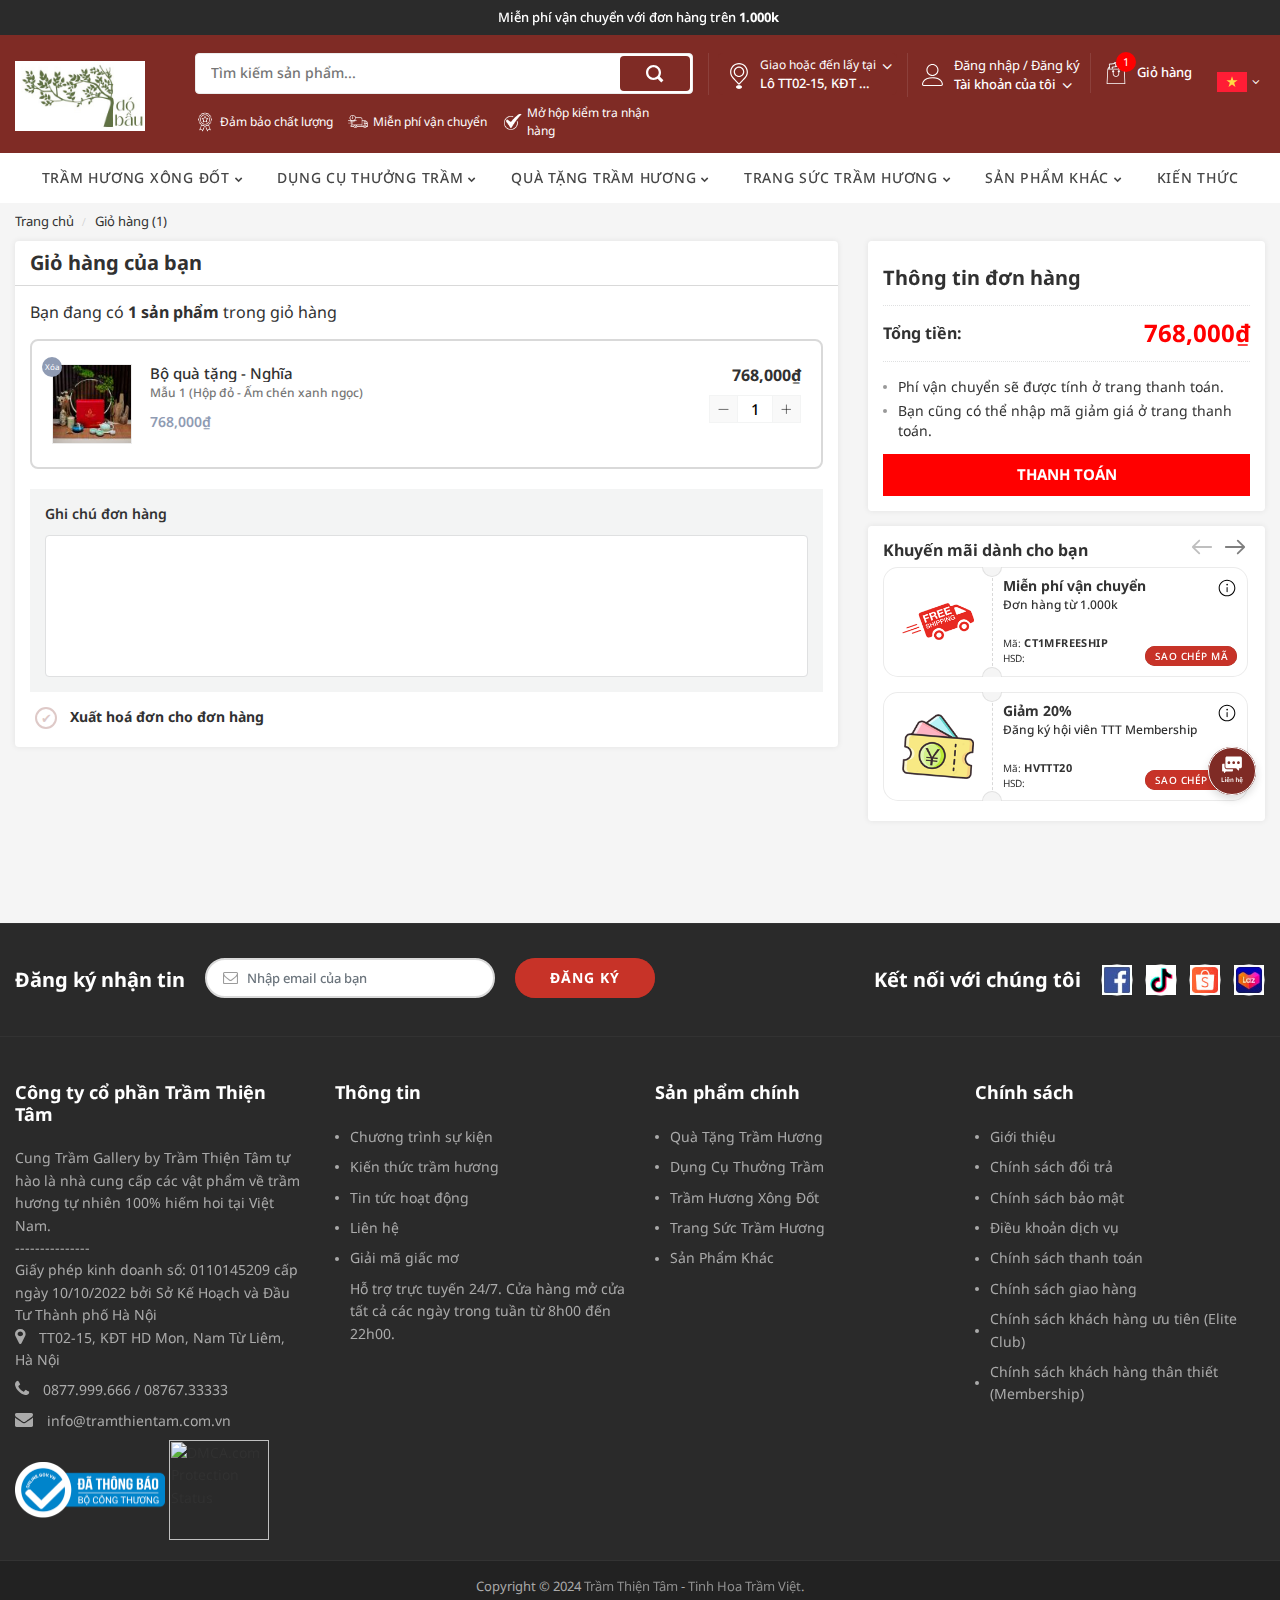
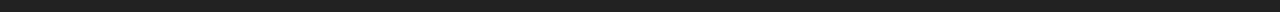
==== commit dc016cec: "update" ====
--- a/cart.html
+++ b/cart.html
@@ -2,7 +2,7 @@
     <head>
         <meta charset="utf-8" />
         <meta name="viewport" content="width=device-width, initial-scale=1">
-        <title>Nụ trầm hương tại Vĩnh Phúc 2024: Chọn mua ở đâu tốt nhất? | Cung Trầm Gallery by Trầm Thiện Tâm</title>
+        <title>Giỏ hàng | Cung Trầm Gallery by Trầm Thiện Tâm</title>
         <link rel="stylesheet" href="https://fonts.googleapis.com/css?family=Noto%20Sans::400,400i,700,700i&display=swap" as="style"> 
         <link rel="stylesheet" href="statics/css/style.css" />
         <script src="statics/js/jquery-3.5.1.min.js" type="text/javascript"></script>
@@ -297,7 +297,7 @@
                         <div class="header-wrap-logo">
                            <div class="wrap-logo" itemscope="" itemtype="http://schema.org/Organization">
                               <a href="index.html" itemprop="url">
-                              <img itemprop="logo" src="statics/imgs/logo.png" alt="Cung Trầm Gallery by Trầm Thiện Tâm" class="img-responsive logoimg ls-is-cached owl-lazyed" width="75.5" height="100%">
+                              <img itemprop="logo" src="statics/imgs/logo.jpg" alt="Cung Trầm Gallery by Trầm Thiện Tâm" class="img-responsive logoimg ls-is-cached owl-lazyed" width="130" height="100%">
                               </a>			
                               <h1 style="display:none"><a href="index.html" itemprop="url">Cung Trầm Gallery by Trầm Thiện Tâm</a></h1>
                            </div>
@@ -807,7 +807,7 @@
                         <div class="header-wrap-logo wrap-logo-sticky">
                            <div class="wrap-logo">
                               <a href="index.html" itemprop="url">
-                              <img itemprop="logo" src="statics/imgs/logo.png?v=232" alt="Cung Trầm Gallery by Trầm Thiện Tâm" class="img-responsive logoimg ls-is-cached owl-lazyed" width="75.5" height="100%">
+                              <img itemprop="logo" src="statics/imgs/logo.jpg?v=232" alt="Cung Trầm Gallery by Trầm Thiện Tâm" class="img-responsive logoimg ls-is-cached owl-lazyed" width="130" height="100%">
                               </a>
                            </div>
                         </div>
@@ -1498,7 +1498,7 @@
                                     <a href="#" target="_blank" rel="nofollow noreferrer" title="Tin tức hoạt động">Tin tức hoạt động</a>
                                  </li>
                                  <li class="item">
-                                    <a href="#" target="_blank" rel="nofollow noreferrer" title="Liên hệ">Liên hệ</a>
+                                    <a href="contact.html" target="_blank" rel="nofollow noreferrer" title="Liên hệ">Liên hệ</a>
                                  </li>
                                  <li class="item">
                                     <a href="#" target="_blank" rel="nofollow noreferrer" title="Giải mã giấc mơ">Giải mã giấc mơ</a>
@@ -1543,7 +1543,7 @@
                                     <a href="#" target="_blank" rel="nofollow noreferrer" title="Chính sách bảo mật">Chính sách bảo mật</a>
                                  </li>
                                  <li class="item">
-                                    <a href="#" target="_blank" rel="nofollow noreferrer" title="Điều khoản dịch vụ">Điều khoản dịch vụ</a>
+                                    <a href="dieu-khoan-dich-vu.html" target="_blank" rel="nofollow noreferrer" title="Điều khoản dịch vụ">Điều khoản dịch vụ</a>
                                  </li>
                                  <li class="item">
                                     <a href="#" target="_blank" rel="nofollow noreferrer" title="Chính sách thanh toán">Chính sách thanh toán</a>
--- a/statics/css/style.css
+++ b/statics/css/style.css
@@ -6970,6 +6970,8 @@
 
 .coupon-initial .title-coupon h2 { font-size: 16px; margin: 0 0 8px; }
 
+.home-coupon.coupon-initial .coupon-item__inner { height: 100%; }
+
 .coupon-initial .coupon-item { padding-left: 7px; padding-right: 7px; }
 
 .coupon-initial .coupon-item__inner { background: var(--home-coupon-bg); display: -webkit-box; display: -ms-flexbox; display: flex; display: -ms-flex; border-radius: 15px; border: 1px solid rgba(0, 0, 0, 0.08); }
@@ -9398,6 +9400,8 @@
 
 .box-info-contact li > span { width: 35px; height: 35px; line-height: 35px; border-radius: 50%; float: left; border: 1px solid #ddd; text-align: center; font-size: 15px; }
 
+.box-info-contact li i { line-height: 35px; }
+
 .box-info-contact li p { width: calc(100% - 35px); float: left; padding-left: 15px; margin-bottom: 5px; color: #696969; font-weight: 500; }
 
 .box-info-contact li p strong { color: #000; margin-bottom: 5px; }
@@ -9448,7 +9452,7 @@
   .wrapbox-contact .infoList-contact:nth-child(2) { -webkit-box-orient: vertical; -webkit-box-direction: reverse; flex-direction: column-reverse; -ms-flex-direction: column-reverse; }
   .widthContent { -webkit-box-orient: vertical; -webkit-box-direction: reverse; flex-direction: column-reverse; -ms-flex-direction: column-reverse; }
   .wrapper-bodycontact .wrapbox-content-left { padding-right: 15px; margin-top: 15px; }
-  .box-map-contact iframe { height: 50vh; } }
+  .box-map-contact iframe { height: 50vh; width: 100%; } }
 @media (max-width: 767px) { .wrapbox-content-right { padding: 0; } }
 /*======  STORES =========*/
 .layout-pageStores .wrapbox-content { background: #fff; padding: 25px 30px; border-radius: 4px; }
@@ -10061,6 +10065,8 @@
 
 .description-productdetail table td, .description-productdetail table th { padding: 7px; }
 
+.productDetail--box.box-detail-coupon .coupon-initial .coupon-item__inner { height: 100%; }
+
 @media only screen and (max-width: 768px) { table { width: 100% !important; overflow: auto !important; } }
 @media only screen and (max-width: 991px) { .mainBody-product .productDetail--box .description-productdetail .row:not(:nth-child(1)) div:nth-child(1).mobile-focus { -webkit-box-ordinal-group: 3; -ms-flex-order: 2; order: 2; }
   .mainBody-product .productDetail--box .description-productdetail .row:not(:nth-child(1)) div:nth-child(2).mobile-focus { -webkit-box-ordinal-group: 2; -ms-flex-order: 1; order: 1; } }
